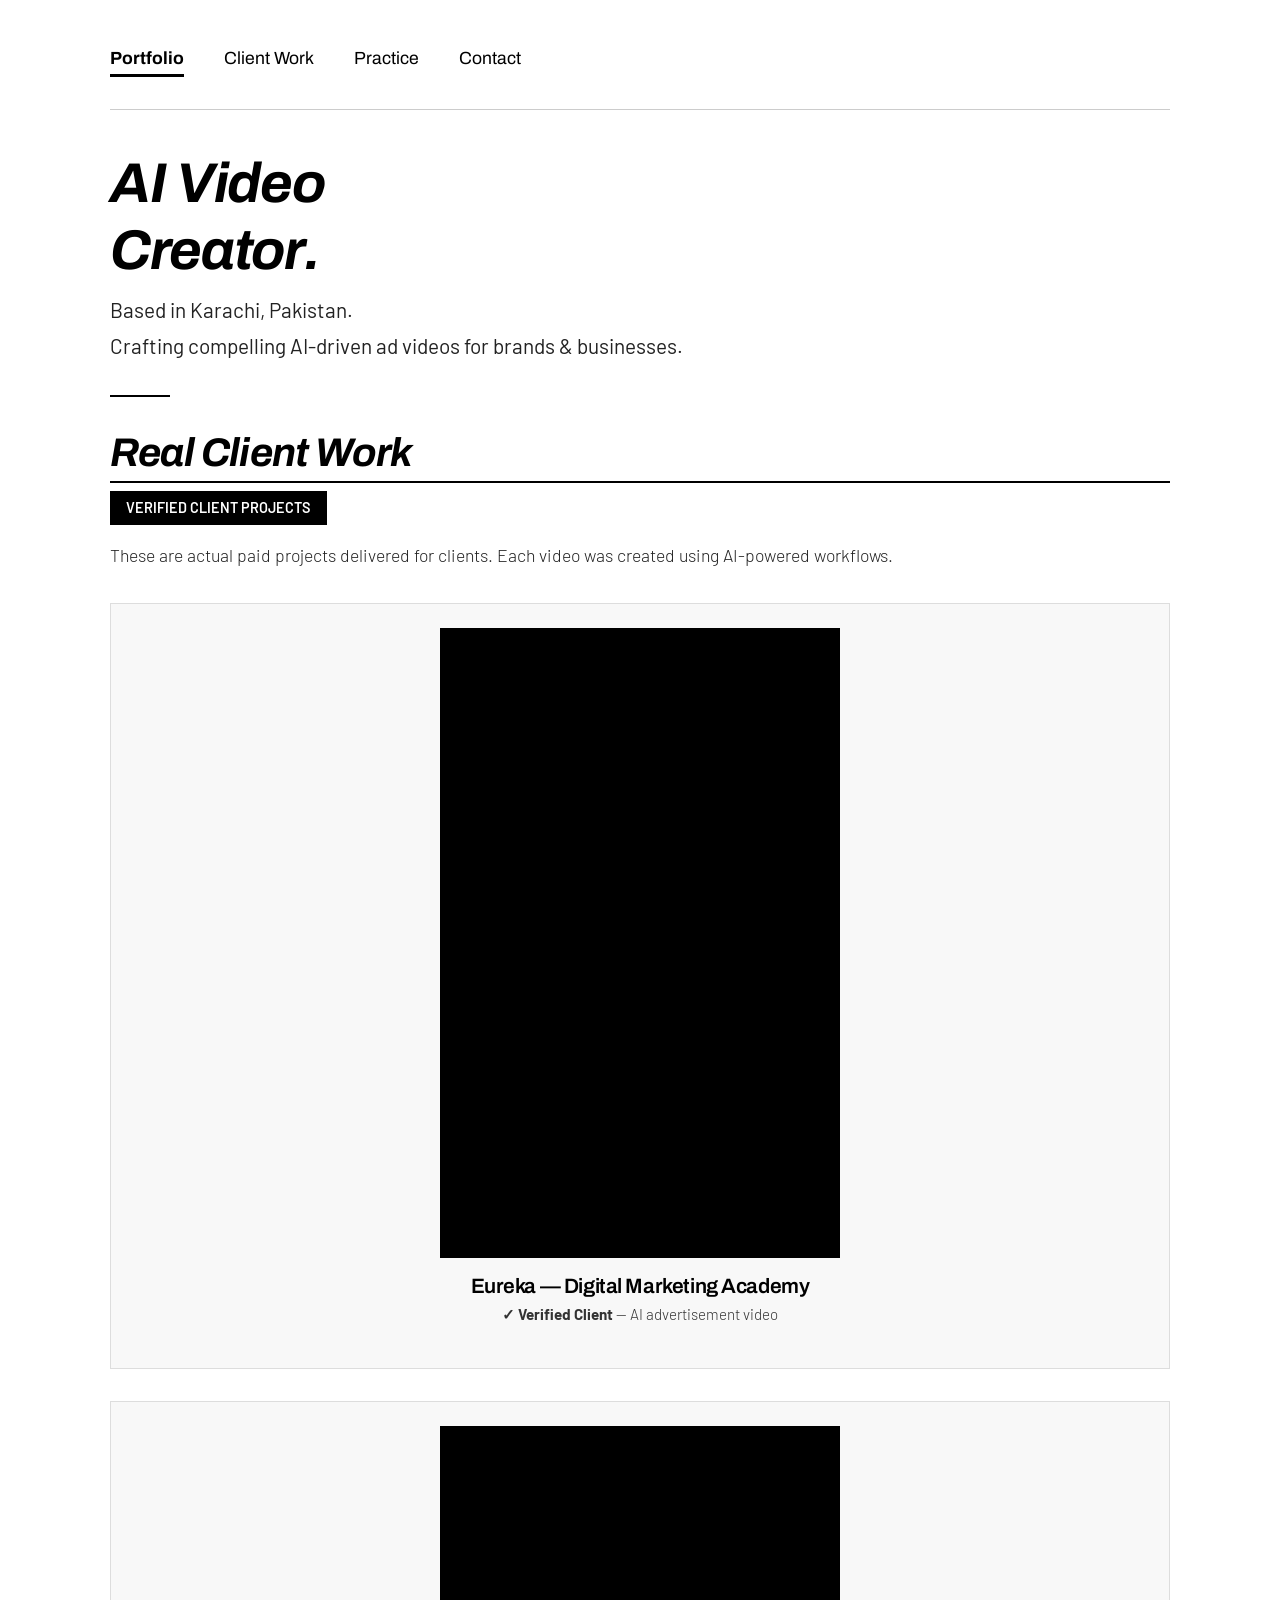
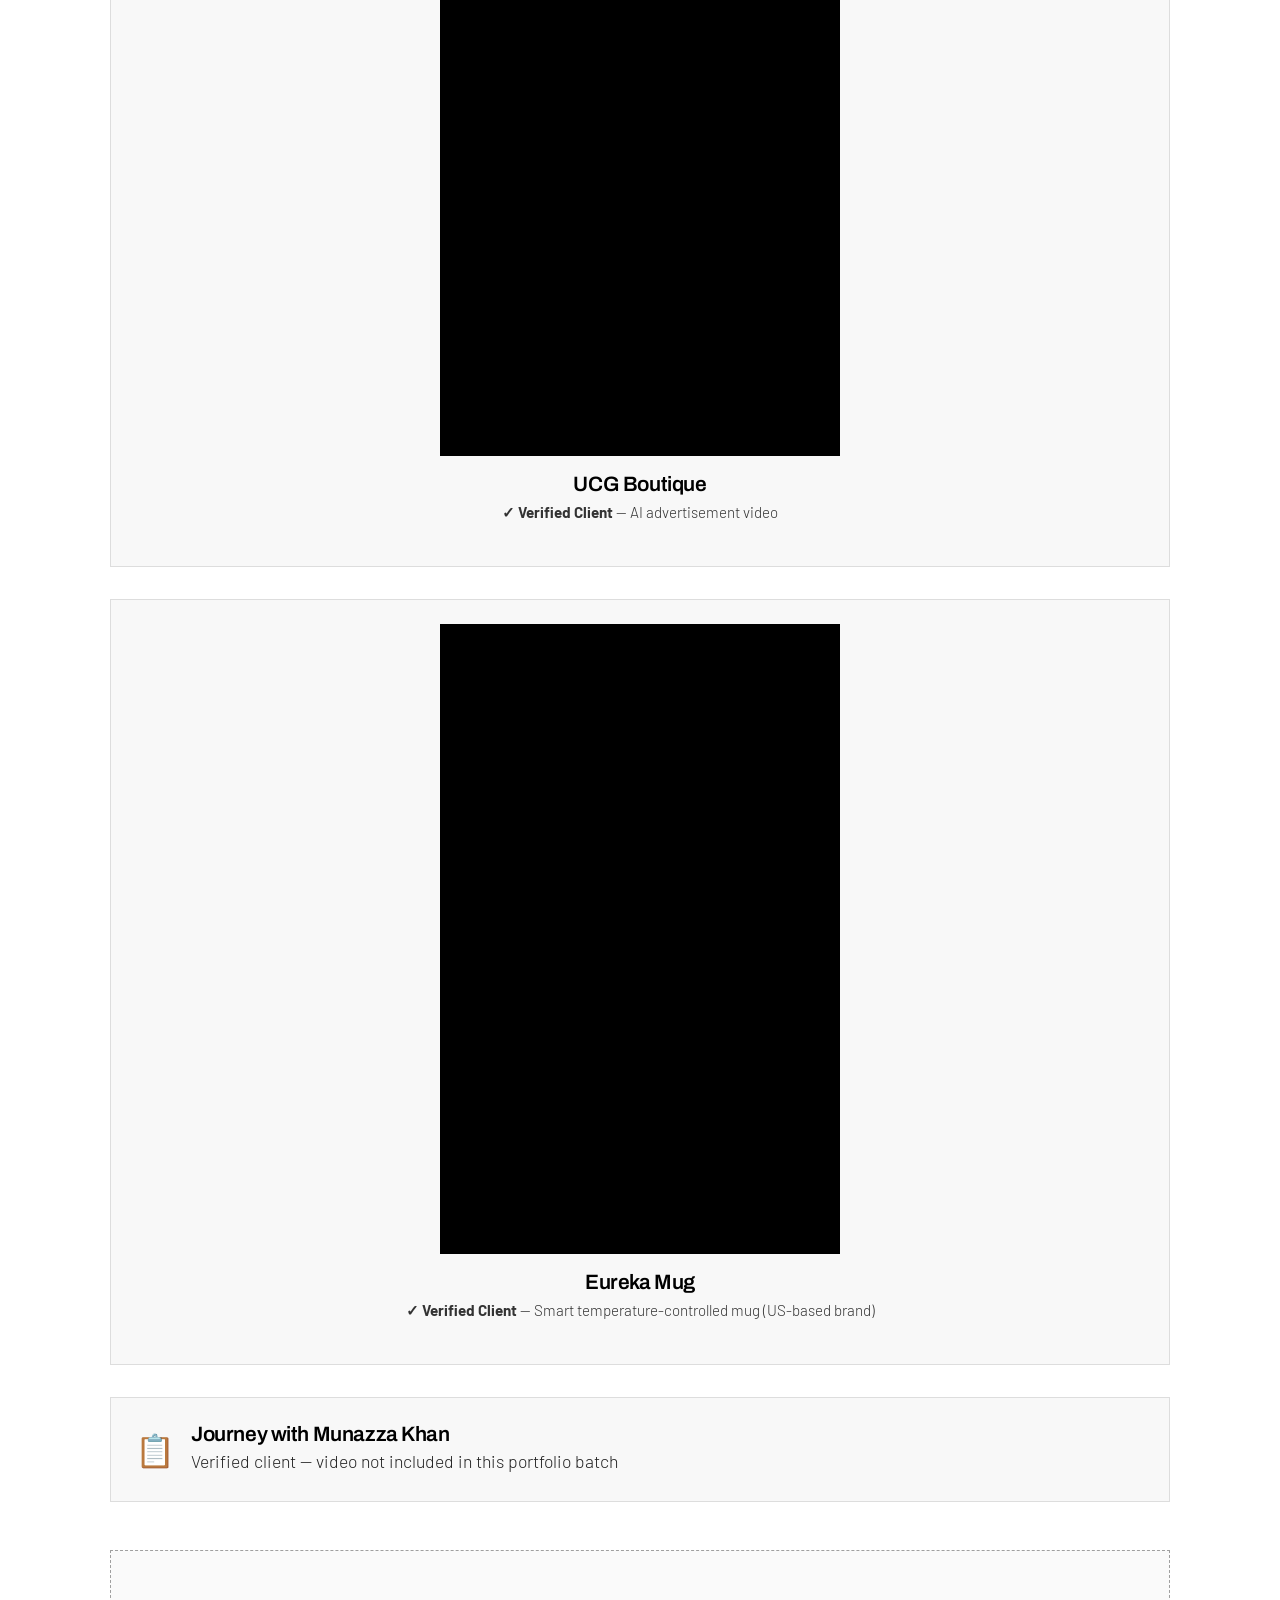
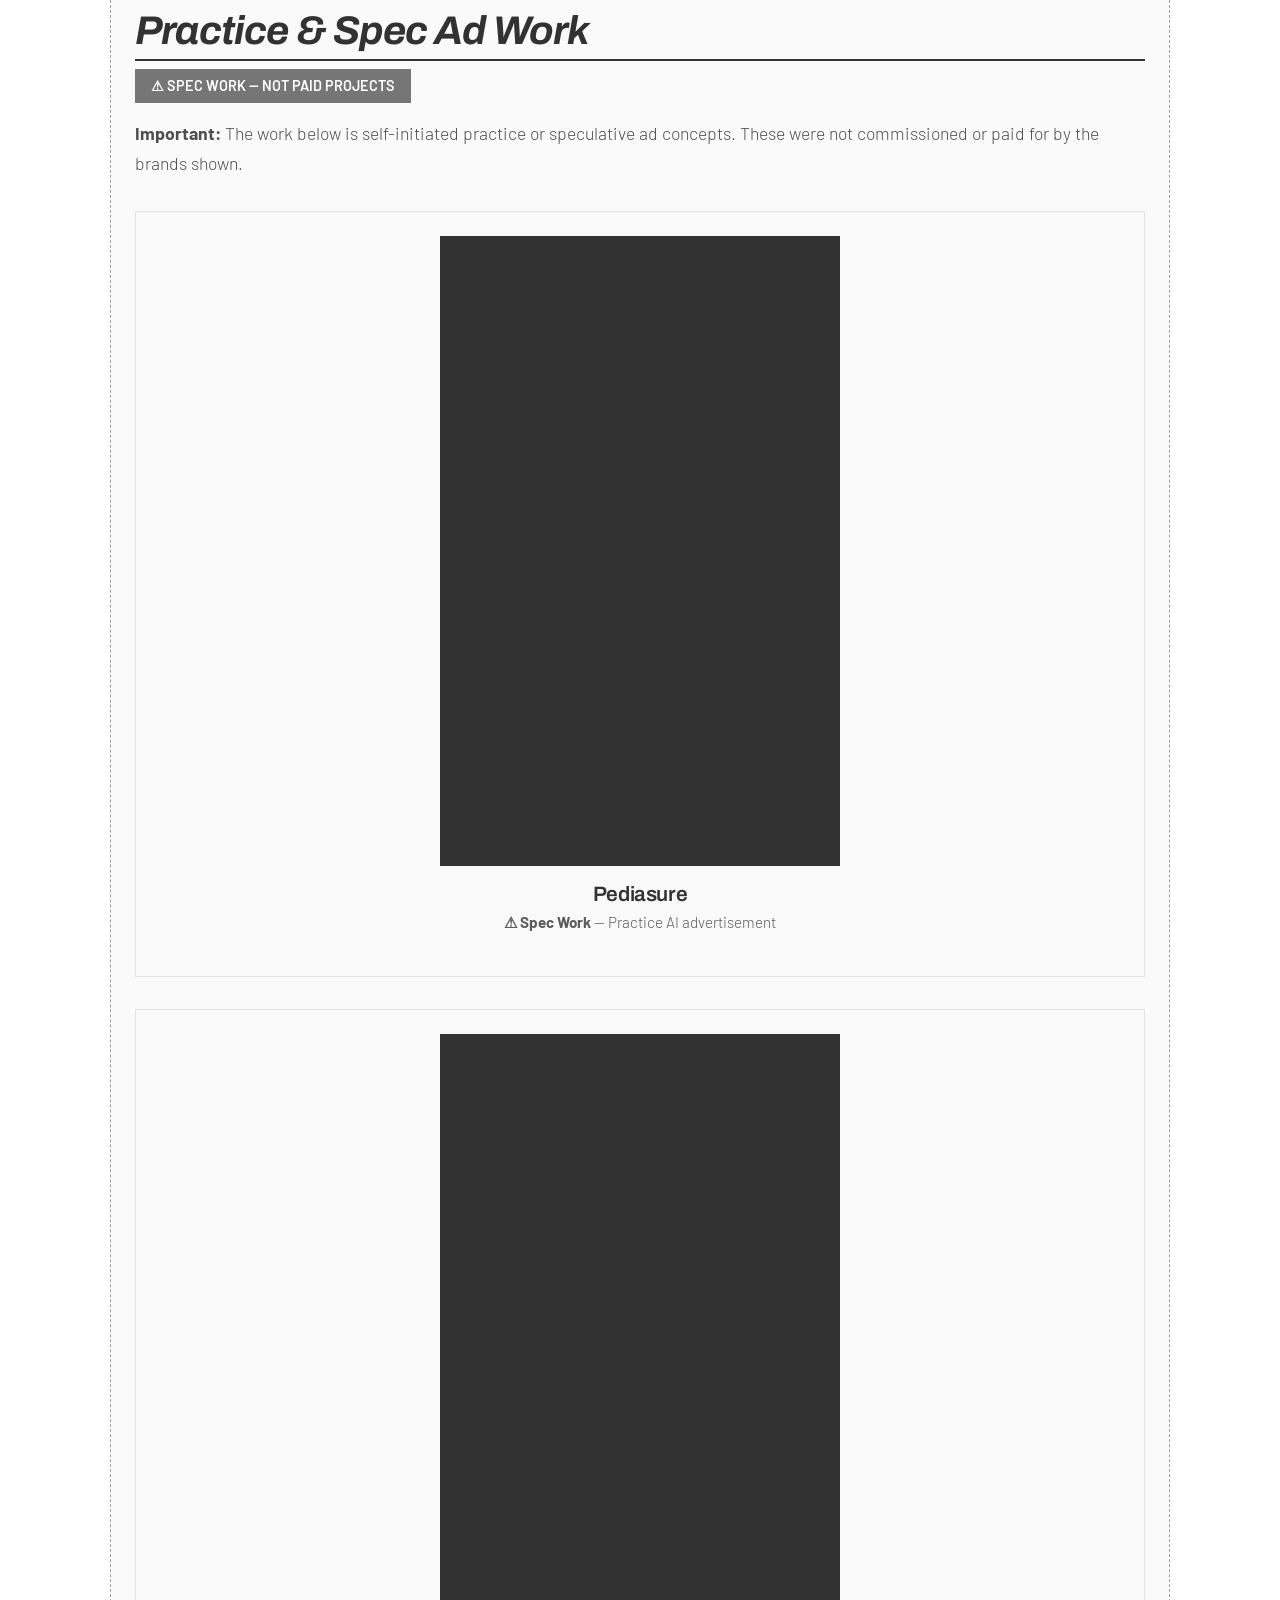
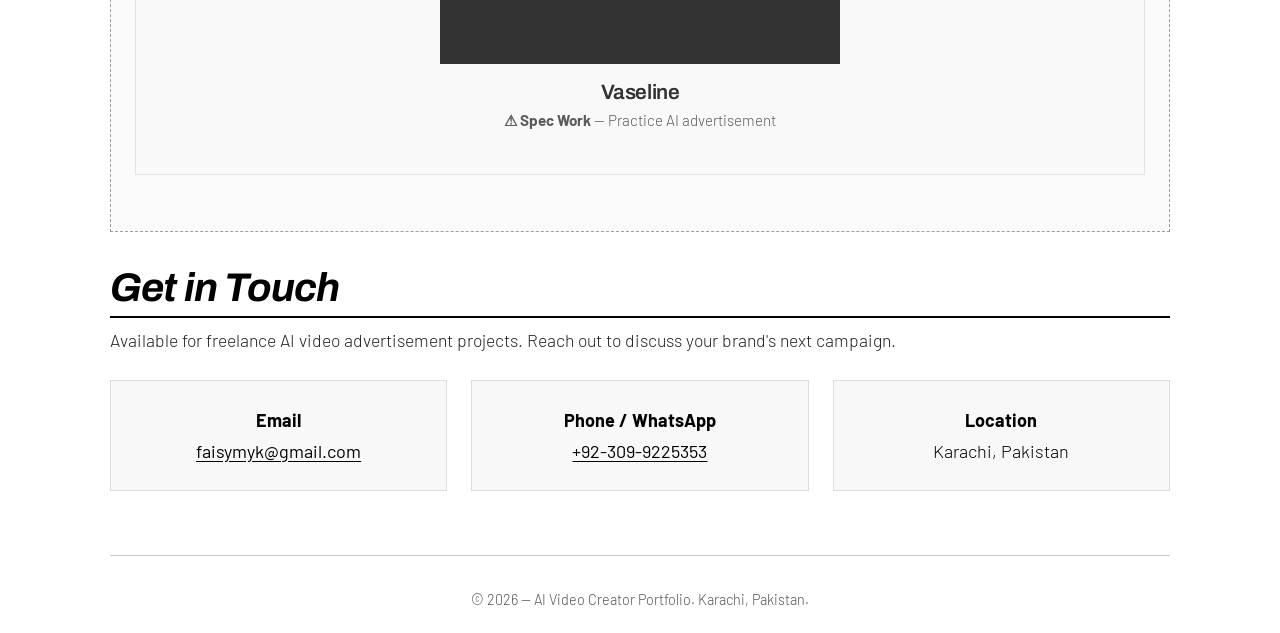
==== index.html @ 53841782 "Update index.html" ====
<!DOCTYPE html>
<html lang="en">
<head>
    <meta charset="UTF-8">
    <meta name="viewport" content="width=device-width, initial-scale=1.0">
    <title>AI Video Creator — Portfolio | Karachi, Pakistan</title>

    <!-- Google Fonts -->
    <link rel="preconnect" href="https://fonts.googleapis.com">
    <link rel="preconnect" href="https://fonts.gstatic.com" crossorigin>
    <link href="https://fonts.googleapis.com/css2?family=Archivo:ital,wght@0,600;0,700;1,700&family=Barlow:wght@300;400;600&display=swap" rel="stylesheet">

    <style>
        /* ========== BLACK & WHITE MINIMAL THEME (WITH VERTICAL IFRAME FIX) ========== */
        * { margin: 0; padding: 0; box-sizing: border-box; }

        body {
            font-family: 'Barlow', 'Helvetica Neue', Arial, sans-serif;
            font-weight: 300;
            font-size: 18px;
            line-height: 1.7;
            color: #000;
            background: #fff;
            padding: 20px;
            max-width: 1100px;
            margin: 0 auto;
        }

        h1, h2, h3, h4 {
            font-family: 'Archivo', 'Helvetica Neue', Arial, sans-serif;
            font-weight: 700;
            font-style: italic;
            letter-spacing: -0.02em;
            line-height: 1.2;
            margin-bottom: 0.5rem;
            color: #000;
        }
        h1 { font-size: 3.5rem; }
        h2 { font-size: 2.5rem; border-bottom: 2px solid #000; padding-bottom: 0.25rem; margin-top: 2rem; }
        h3 { font-size: 1.8rem; margin-top: 1.5rem; }
        h4 { font-size: 1.3rem; font-weight: 600; font-style: normal; }

        p, li {
            font-weight: 300;
            font-size: 1.1rem;
            color: #222;
            margin-bottom: 1rem;
        }

        a {
            color: #000;
            text-decoration: underline;
            text-underline-offset: 3px;
            font-weight: 400;
        }
        a:hover {
            text-decoration: none;
            background: #000;
            color: #fff;
            padding: 0 4px;
        }

        nav {
            display: flex;
            flex-wrap: wrap;
            gap: 1.5rem 2.5rem;
            padding: 1.5rem 0 2rem 0;
            border-bottom: 1px solid #ccc;
            margin-bottom: 2.5rem;
            font-family: 'Archivo', sans-serif;
            font-weight: 600;
            font-size: 1.1rem;
        }
        nav a {
            text-decoration: none;
            color: #000;
            background: none;
            padding: 0;
            border-bottom: 2px solid transparent;
            transition: 0.2s;
        }
        nav a:hover {
            background: none;
            color: #000;
            border-bottom: 2px solid #000;
            padding: 0;
        }
        nav a.active {
            border-bottom: 3px solid #000;
            font-weight: 700;
        }

        footer {
            margin-top: 4rem;
            padding-top: 2rem;
            border-top: 1px solid #ccc;
            text-align: center;
            font-size: 0.9rem;
            color: #555;
        }
        footer a {
            color: #000;
            text-decoration: none;
            font-weight: 400;
        }
        footer a:hover {
            background: #000;
            color: #fff;
            padding: 0 4px;
        }

        .highlight-box {
            background: #f5f5f5;
            padding: 2rem;
            margin: 2rem 0;
            border-left: 6px solid #000;
        }

        .spec-work {
            opacity: 0.8;
            border: 1px dashed #888;
            padding: 1.5rem;
            margin-top: 3rem;
            background: #fafafa;
        }
        .spec-work h3 { margin-top: 0; }

        img.profile {
            max-width: 220px;
            height: auto;
            border-radius: 50%;
            margin: 1rem 0 2rem 0;
            border: 3px solid #000;
        }

        .video-grid {
            display: grid;
            grid-template-columns: 1fr;
            gap: 2rem;
            margin: 2rem 0;
        }

        .video-item {
            background: #f8f8f8;
            padding: 1.5rem;
            border: 1px solid #ddd;
            text-align: center;
        }

        /* 🔥 Vertical (Instagram) style for Google Drive iframe */
        .video-item iframe {
            display: block;
            width: 400px;
            height: 711px;        /* 9:16 ratio */
            max-width: 100%;
            max-height: 70vh;
            margin: 0 auto 1rem auto;
            border: none;
            background: #000;
        }

        .video-item h4 {
            margin-bottom: 0.2rem;
        }
        .video-item p {
            font-size: 0.95rem;
            color: #333;
        }

        .client-text-card {
            background: #f8f8f8;
            padding: 1.5rem;
            border: 1px solid #ddd;
            display: flex;
            align-items: center;
            gap: 1rem;
        }

        .contact-grid {
            display: grid;
            grid-template-columns: repeat(auto-fit, minmax(220px, 1fr));
            gap: 1.5rem;
            margin-top: 1.5rem;
        }
        .contact-card {
            background: #f8f8f8;
            padding: 1.5rem;
            border: 1px solid #ddd;
            text-align: center;
        }

        .section-badge {
            display: inline-block;
            padding: 0.3rem 1rem;
            font-weight: 600;
            font-size: 0.9rem;
            margin-bottom: 1rem;
        }
        .badge-verified { background: #000; color: #fff; }
        .badge-spec     { background: #555; color: #fff; }

        @media (max-width: 600px) {
            body { padding: 15px; font-size: 16px; }
            h1 { font-size: 2.5rem; }
            h2 { font-size: 2rem; }
            nav { gap: 0.8rem 1.5rem; font-size: 1rem; }
            .highlight-box { padding: 1rem; }
            .video-item iframe {
                width: 100%;
                height: auto;
                aspect-ratio: 9 / 16;
                max-height: 50vh;
            }
        }
    </style>
</head>
<body>

    <!-- Navigation -->
    <nav>
        <a href="#" class="active">Portfolio</a>
        <a href="#verified">Client Work</a>
        <a href="#spec">Practice</a>
        <a href="#contact">Contact</a>
    </nav>

    <!-- Hero -->
    <h1>AI Video<br>Creator.</h1>
    <p style="font-size:1.3rem; font-weight:400;">Based in Karachi, Pakistan.<br>Crafting compelling AI-driven ad videos for brands &amp; businesses.</p>
    <div style="height:2px; background:#000; width:60px; margin:2rem 0;"></div>

    <!-- Verified Client Work -->
    <h2 id="verified">Real Client Work</h2>
    <div class="section-badge badge-verified">VERIFIED CLIENT PROJECTS</div>
    <p>These are actual paid projects delivered for clients. Each video was created using AI-powered workflows.</p>

    <div class="video-grid">
        <!-- Eureka Academy -->
        <div class="video-item">
            <iframe src="https://drive.google.com/file/d/1zM4GOplNVjwrjTiL1pjJJgOqRTJAqAgu/preview"
                    allow="autoplay; fullscreen"
                    allowfullscreen
                    loading="lazy"
                    title="Eureka - Digital Marketing Academy"></iframe>
            <h4>Eureka — Digital Marketing Academy</h4>
            <p><strong>✓ Verified Client</strong> — AI advertisement video</p>
        </div>

        <!-- UCG Boutique -->
        <div class="video-item">
            <iframe src="https://drive.google.com/file/d/1XsmHja0G9M9LBOtP04QVS_QGQ1FUDe14/preview"
                    allow="autoplay; fullscreen"
                    allowfullscreen
                    loading="lazy"
                    title="UCG Boutique"></iframe>
            <h4>UCG Boutique</h4>
            <p><strong>✓ Verified Client</strong> — AI advertisement video</p>
        </div>

        <!-- Eureka Mug -->
        <div class="video-item">
            <iframe src="https://drive.google.com/file/d/1snnyZPGiIItJXpftikmZb4Fodq-iV3m_/preview"
                    allow="autoplay; fullscreen"
                    allowfullscreen
                    loading="lazy"
                    title="Eureka Mug"></iframe>
            <h4>Eureka Mug</h4>
            <p><strong>✓ Verified Client</strong> — Smart temperature-controlled mug (US-based brand)</p>
        </div>

        <!-- Journey with Munazza Khan (text only) -->
        <div class="client-text-card">
            <div style="font-size:2rem;">📋</div>
            <div>
                <h4 style="margin:0;">Journey with Munazza Khan</h4>
                <p style="margin:0;">Verified client — video not included in this portfolio batch</p>
            </div>
        </div>
    </div>

    <!-- Spec / Practice Work -->
    <div class="spec-work" id="spec">
        <h2>Practice &amp; Spec Ad Work</h2>
        <div class="section-badge badge-spec">⚠ SPEC WORK — NOT PAID PROJECTS</div>
        <p><strong>Important:</strong> The work below is self-initiated practice or speculative ad concepts. These were not commissioned or paid for by the brands shown.</p>

        <div class="video-grid">
            <!-- Pediasure -->
            <div class="video-item">
                <iframe src="https://drive.google.com/file/d/1FL9r0bDm_ucVvpAEPTzpnP5_E3aPMStU/preview"
                        allow="autoplay; fullscreen"
                        allowfullscreen
                        loading="lazy"
                        title="Pediasure - Spec Ad"></iframe>
                <h4>Pediasure</h4>
                <p><strong>⚠ Spec Work</strong> — Practice AI advertisement</p>
            </div>

            <!-- Vaseline -->
            <div class="video-item">
                <iframe src="https://drive.google.com/file/d/1HpPwQMP4RrerBCDMLMA_0_SVhhs_oCb0/preview"
                        allow="autoplay; fullscreen"
                        allowfullscreen
                        loading="lazy"
                        title="Vaseline - Spec Ad"></iframe>
                <h4>Vaseline</h4>
                <p><strong>⚠ Spec Work</strong> — Practice AI advertisement</p>
            </div>
        </div>
    </div>

    <!-- Contact -->
    <h2 id="contact">Get in Touch</h2>
    <p>Available for freelance AI video advertisement projects. Reach out to discuss your brand's next campaign.</p>
    <div class="contact-grid">
        <div class="contact-card">
            <strong>Email</strong><br>
            <a href="mailto:faisymyk@gmail.com">faisymyk@gmail.com</a>
        </div>
        <div class="contact-card">
            <strong>Phone / WhatsApp</strong><br>
            <a href="tel:+923099225353">+92-309-9225353</a>
        </div>
        <div class="contact-card">
            <strong>Location</strong><br>
            Karachi, Pakistan
        </div>
    </div>

    <!-- Footer -->
    <footer>
        &copy; 2026 — AI Video Creator Portfolio. Karachi, Pakistan.
    </footer>

</body>
</html>
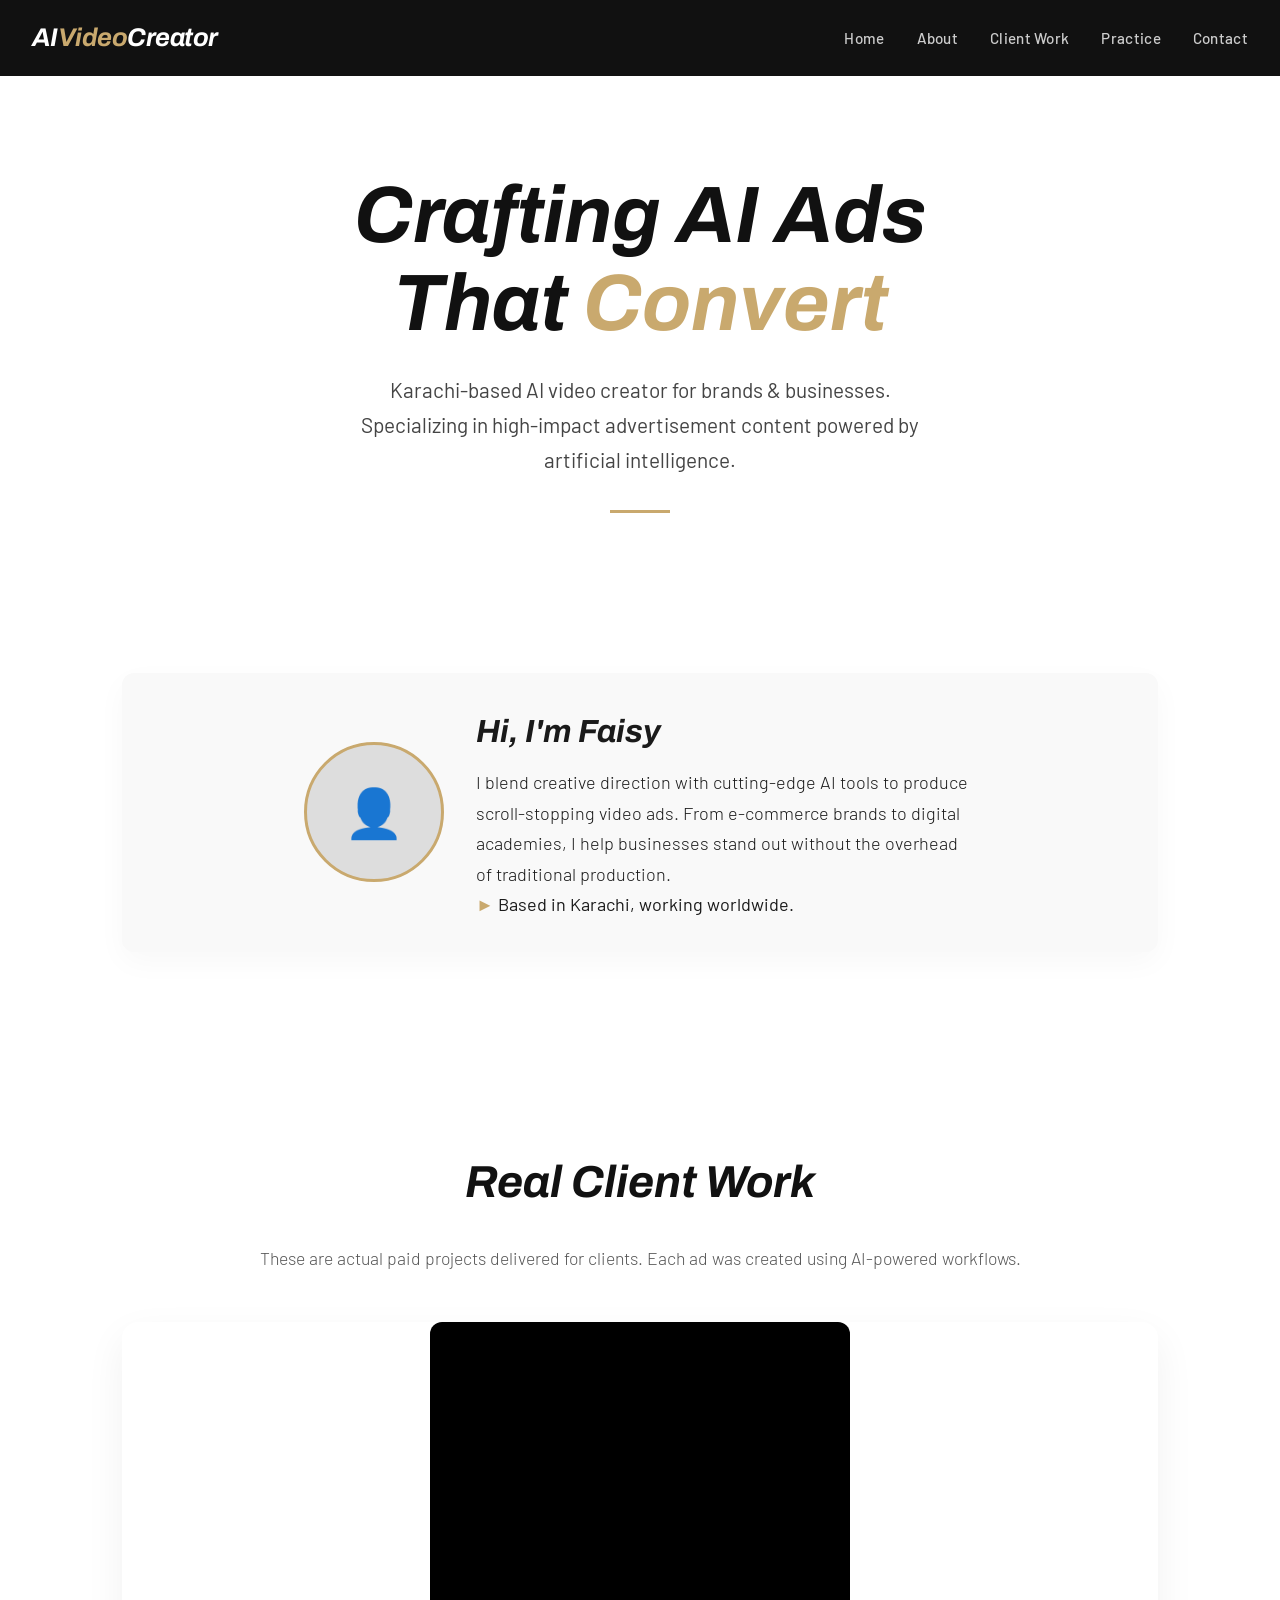
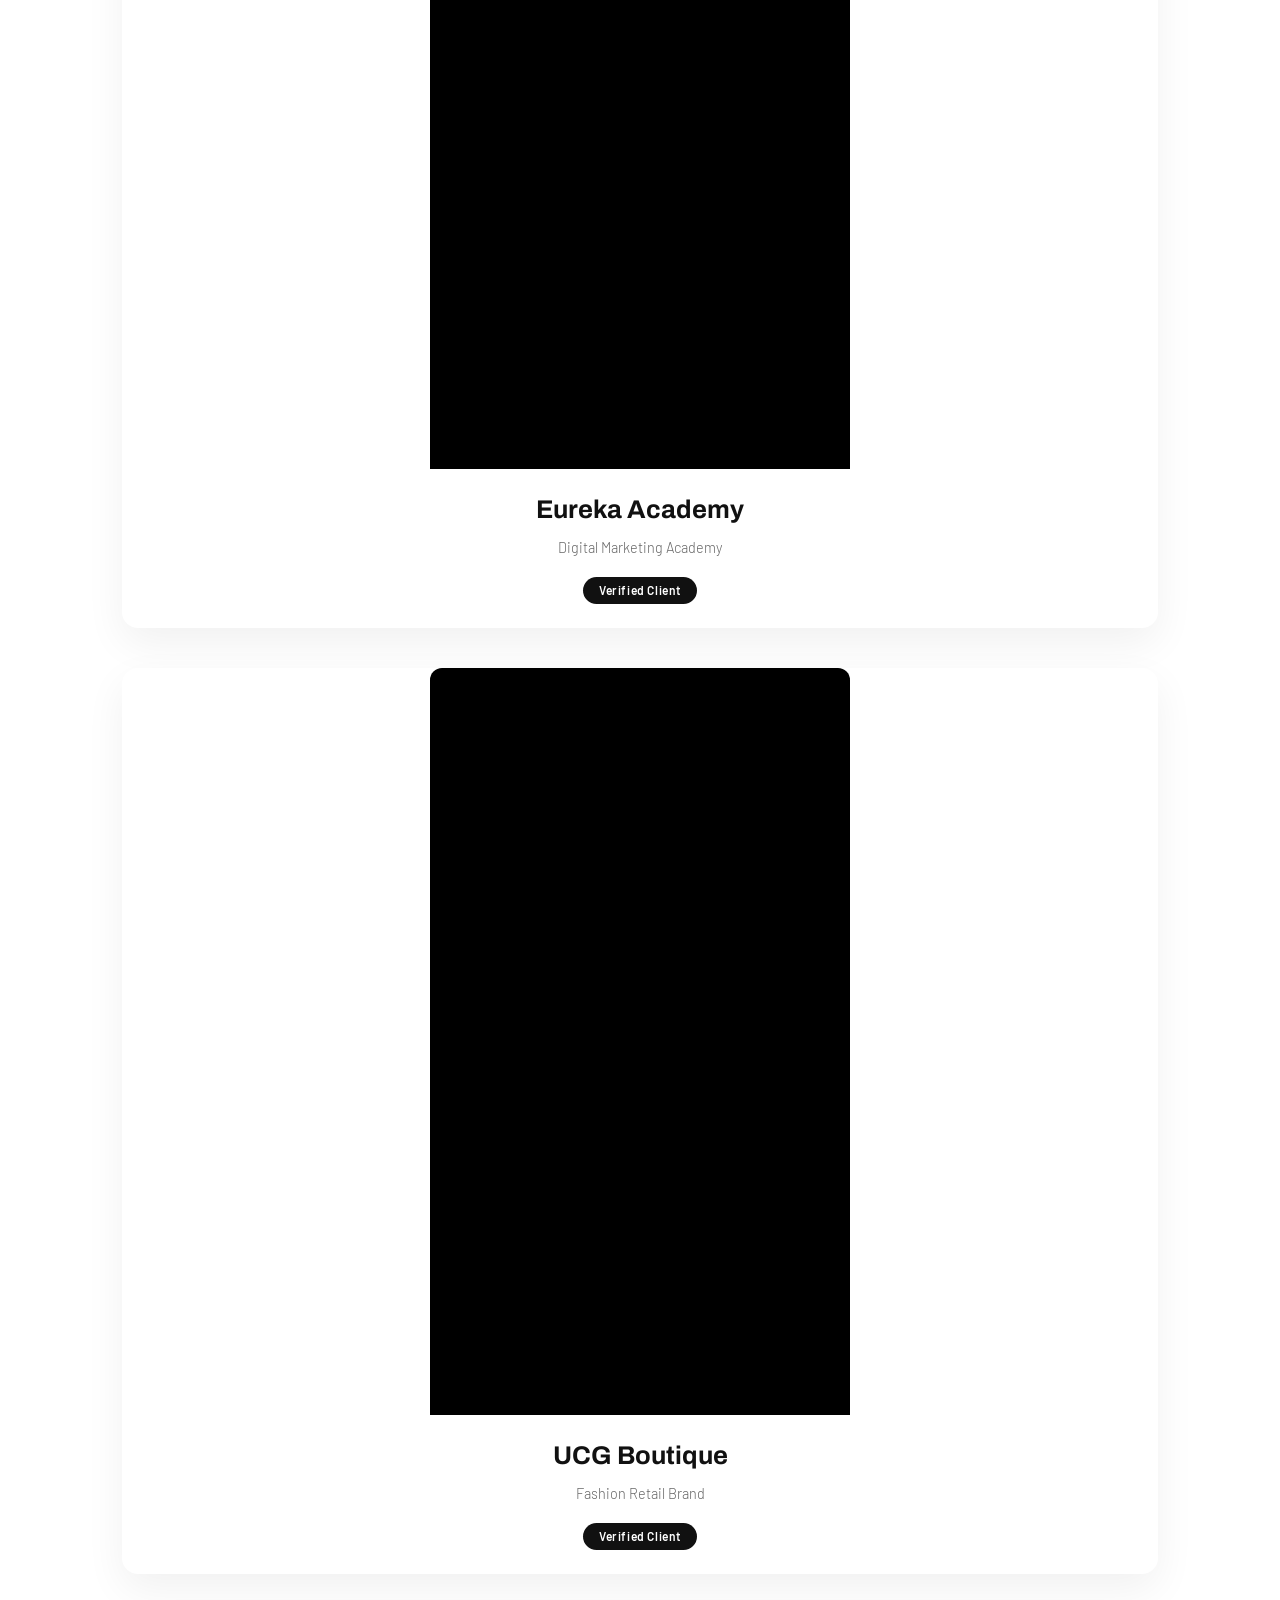
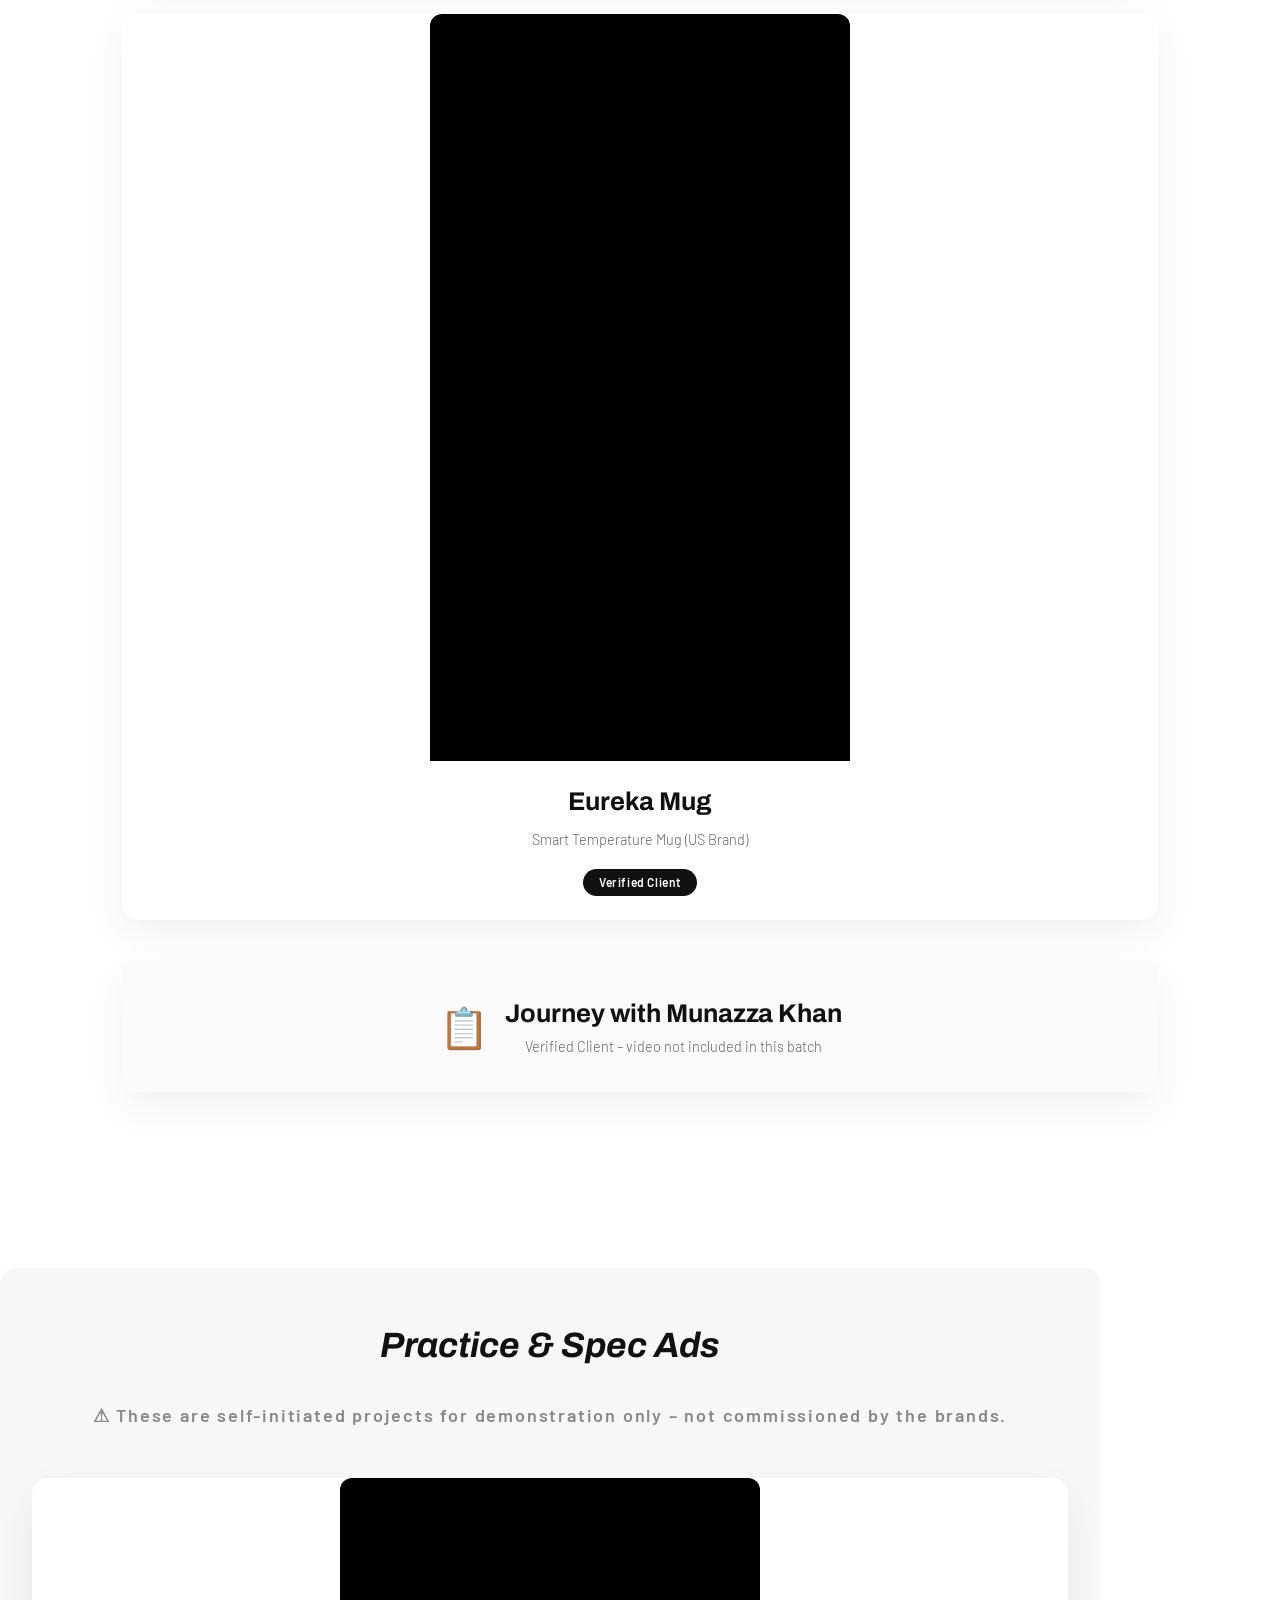
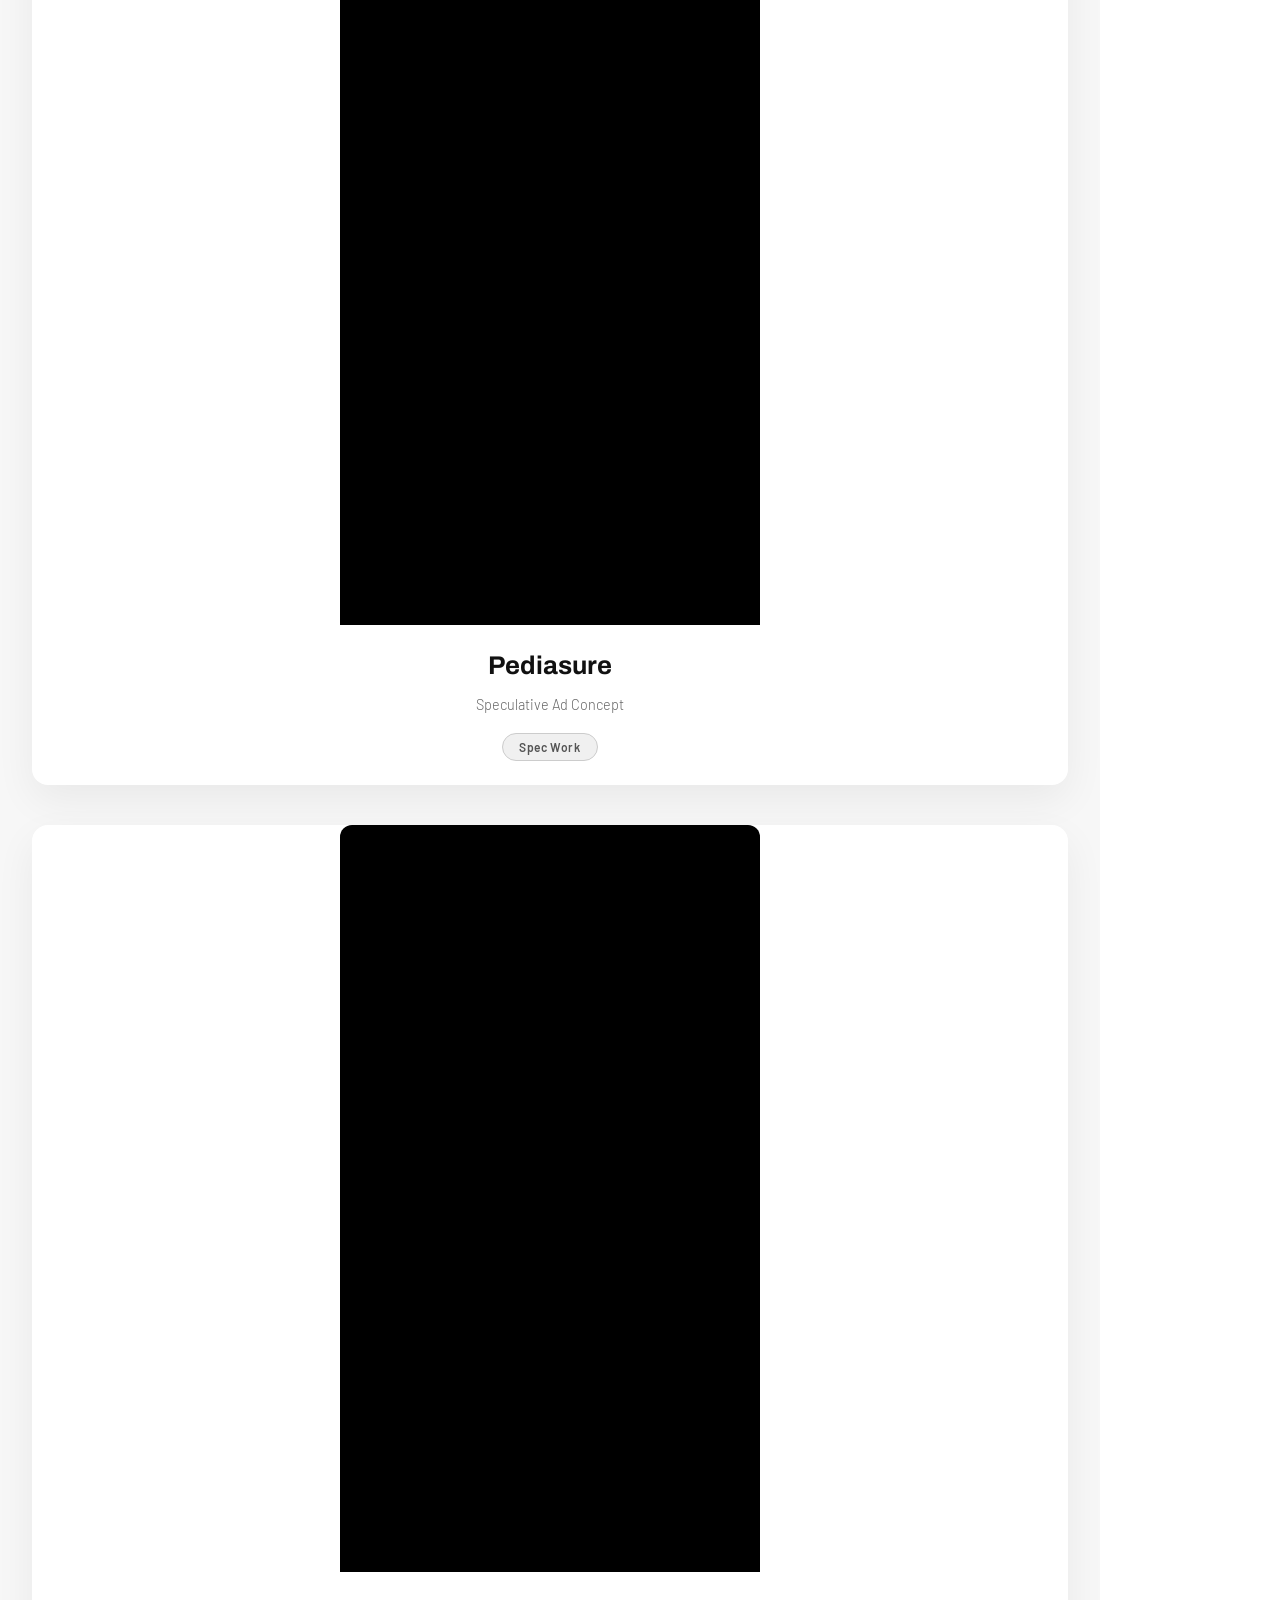
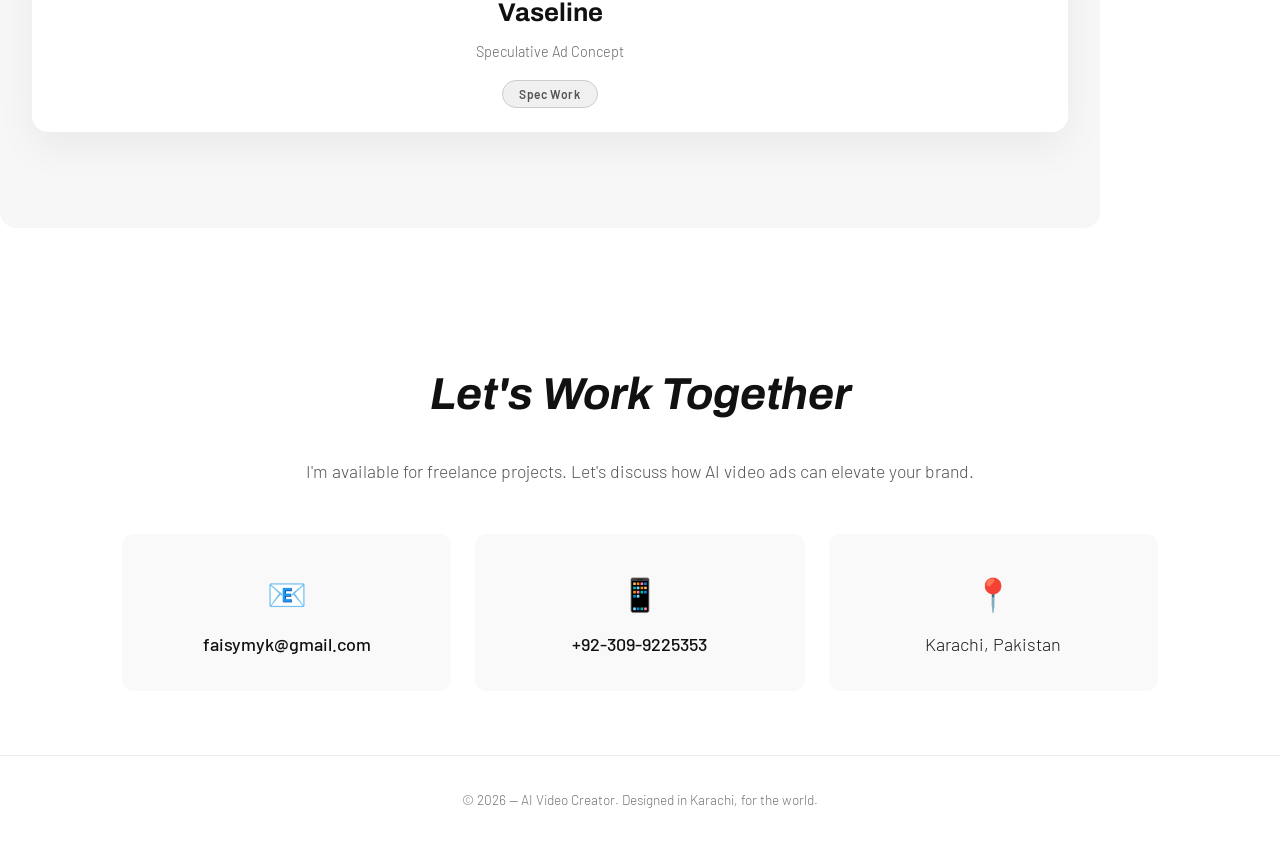
==== commit fb6365b6: "Update index.html" ====
--- a/index.html
+++ b/index.html
@@ -3,334 +3,455 @@
 <head>
     <meta charset="UTF-8">
     <meta name="viewport" content="width=device-width, initial-scale=1.0">
-    <title>AI Video Creator — Portfolio | Karachi, Pakistan</title>
+    <title>AI Video Creator | Premium Ad Portfolio | Karachi</title>
 
     <!-- Google Fonts -->
     <link rel="preconnect" href="https://fonts.googleapis.com">
     <link rel="preconnect" href="https://fonts.gstatic.com" crossorigin>
-    <link href="https://fonts.googleapis.com/css2?family=Archivo:ital,wght@0,600;0,700;1,700&family=Barlow:wght@300;400;600&display=swap" rel="stylesheet">
+    <link href="https://fonts.googleapis.com/css2?family=Archivo:ital,wght@0,500;0,700;1,700&family=Barlow:wght@300;400;600&display=swap" rel="stylesheet">
 
     <style>
-        /* ========== BLACK & WHITE MINIMAL THEME (WITH VERTICAL IFRAME FIX) ========== */
-        * { margin: 0; padding: 0; box-sizing: border-box; }
-
+        * {
+            margin: 0;
+            padding: 0;
+            box-sizing: border-box;
+        }
+        html {
+            scroll-behavior: smooth;
+        }
         body {
-            font-family: 'Barlow', 'Helvetica Neue', Arial, sans-serif;
+            font-family: 'Barlow', sans-serif;
             font-weight: 300;
             font-size: 18px;
             line-height: 1.7;
-            color: #000;
-            background: #fff;
-            padding: 20px;
+            color: #1a1a1a;
+            background: #ffffff;
+            overflow-x: hidden;
+        }
+
+        /* ----- accent ----- */
+        .accent {
+            color: #c9a96e;
+        }
+
+        /* ----- NAVIGATION (dark bar) ----- */
+        .navbar {
+            background: #111;
+            padding: 1rem 2rem;
+            display: flex;
+            flex-wrap: wrap;
+            justify-content: space-between;
+            align-items: center;
+            position: sticky;
+            top: 0;
+            z-index: 100;
+        }
+        .logo {
+            font-family: 'Archivo', sans-serif;
+            font-weight: 700;
+            font-style: italic;
+            font-size: 1.6rem;
+            color: #fff;
+            letter-spacing: -0.02em;
+        }
+        .logo span {
+            color: #c9a96e;
+        }
+        .nav-links {
+            display: flex;
+            gap: 2rem;
+            list-style: none;
+        }
+        .nav-links a {
+            color: #ccc;
+            text-decoration: none;
+            font-weight: 500;
+            font-size: 0.95rem;
+            letter-spacing: 0.02em;
+            transition: 0.2s;
+            padding-bottom: 4px;
+            border-bottom: 1px solid transparent;
+        }
+        .nav-links a:hover {
+            color: #fff;
+            border-bottom-color: #c9a96e;
+        }
+
+        /* ----- HERO ----- */
+        .hero {
+            padding: 6rem 2rem 4rem;
+            text-align: center;
+            max-width: 900px;
+            margin: 0 auto;
+        }
+        .hero h1 {
+            font-family: 'Archivo', sans-serif;
+            font-weight: 700;
+            font-style: italic;
+            font-size: clamp(3rem, 8vw, 5rem);
+            line-height: 1.1;
+            margin-bottom: 1.5rem;
+            color: #111;
+        }
+        .hero .tagline {
+            font-size: 1.3rem;
+            font-weight: 400;
+            color: #444;
+            margin-bottom: 2rem;
+            max-width: 600px;
+            margin-left: auto;
+            margin-right: auto;
+        }
+        .hero .accent-line {
+            width: 60px;
+            height: 3px;
+            background: #c9a96e;
+            margin: 0 auto 2rem;
+        }
+
+        /* ----- SECTION HEADINGS ----- */
+        .section {
+            padding: 4rem 2rem;
             max-width: 1100px;
             margin: 0 auto;
         }
-
-        h1, h2, h3, h4 {
-            font-family: 'Archivo', 'Helvetica Neue', Arial, sans-serif;
+        .section-title {
+            font-family: 'Archivo', sans-serif;
             font-weight: 700;
             font-style: italic;
-            letter-spacing: -0.02em;
-            line-height: 1.2;
-            margin-bottom: 0.5rem;
-            color: #000;
-        }
-        h1 { font-size: 3.5rem; }
-        h2 { font-size: 2.5rem; border-bottom: 2px solid #000; padding-bottom: 0.25rem; margin-top: 2rem; }
-        h3 { font-size: 1.8rem; margin-top: 1.5rem; }
-        h4 { font-size: 1.3rem; font-weight: 600; font-style: normal; }
-
-        p, li {
-            font-weight: 300;
+            font-size: 2.8rem;
+            margin-bottom: 1.5rem;
+            color: #111;
+            text-align: center;
+        }
+        .section-subhead {
+            text-align: center;
             font-size: 1.1rem;
-            color: #222;
-            margin-bottom: 1rem;
-        }
-
-        a {
-            color: #000;
-            text-decoration: underline;
-            text-underline-offset: 3px;
-            font-weight: 400;
-        }
-        a:hover {
-            text-decoration: none;
-            background: #000;
-            color: #fff;
-            padding: 0 4px;
-        }
-
-        nav {
+            color: #555;
+            margin-bottom: 3rem;
+        }
+
+        /* ----- ABOUT ME (brief) ----- */
+        .about-row {
             display: flex;
             flex-wrap: wrap;
-            gap: 1.5rem 2.5rem;
-            padding: 1.5rem 0 2rem 0;
-            border-bottom: 1px solid #ccc;
-            margin-bottom: 2.5rem;
-            font-family: 'Archivo', sans-serif;
-            font-weight: 600;
-            font-size: 1.1rem;
-        }
-        nav a {
-            text-decoration: none;
-            color: #000;
-            background: none;
-            padding: 0;
-            border-bottom: 2px solid transparent;
-            transition: 0.2s;
-        }
-        nav a:hover {
-            background: none;
-            color: #000;
-            border-bottom: 2px solid #000;
-            padding: 0;
-        }
-        nav a.active {
-            border-bottom: 3px solid #000;
-            font-weight: 700;
-        }
-
-        footer {
-            margin-top: 4rem;
-            padding-top: 2rem;
-            border-top: 1px solid #ccc;
-            text-align: center;
-            font-size: 0.9rem;
-            color: #555;
-        }
-        footer a {
-            color: #000;
-            text-decoration: none;
-            font-weight: 400;
-        }
-        footer a:hover {
-            background: #000;
-            color: #fff;
-            padding: 0 4px;
-        }
-
-        .highlight-box {
-            background: #f5f5f5;
+            gap: 2rem;
+            align-items: center;
+            justify-content: center;
+            background: #f9f9f9;
             padding: 2rem;
-            margin: 2rem 0;
-            border-left: 6px solid #000;
-        }
-
-        .spec-work {
-            opacity: 0.8;
-            border: 1px dashed #888;
-            padding: 1.5rem;
-            margin-top: 3rem;
-            background: #fafafa;
-        }
-        .spec-work h3 { margin-top: 0; }
-
-        img.profile {
-            max-width: 220px;
-            height: auto;
+            border-radius: 12px;
+            margin-bottom: 4rem;
+            box-shadow: 0 10px 30px rgba(0,0,0,0.03);
+        }
+        .about-img {
+            width: 140px;
+            height: 140px;
             border-radius: 50%;
-            margin: 1rem 0 2rem 0;
-            border: 3px solid #000;
-        }
-
-        .video-grid {
+            background: #ddd;
+            border: 3px solid #c9a96e;
+            display: flex;
+            align-items: center;
+            justify-content: center;
+            font-size: 3rem;
+            color: #aaa;
+            flex-shrink: 0;
+        }
+        .about-text {
+            max-width: 500px;
+        }
+
+        /* ----- VIDEO CARDS GRID ----- */
+        .card-grid {
             display: grid;
             grid-template-columns: 1fr;
-            gap: 2rem;
-            margin: 2rem 0;
-        }
-
-        .video-item {
-            background: #f8f8f8;
-            padding: 1.5rem;
-            border: 1px solid #ddd;
-            text-align: center;
-        }
-
-        /* 🔥 Vertical (Instagram) style for Google Drive iframe */
-        .video-item iframe {
-            display: block;
-            width: 400px;
-            height: 711px;        /* 9:16 ratio */
-            max-width: 100%;
-            max-height: 70vh;
-            margin: 0 auto 1rem auto;
+            gap: 2.5rem;
+            margin: 3rem 0;
+        }
+        .video-card {
+            background: #fff;
+            border-radius: 16px;
+            box-shadow: 0 15px 40px rgba(0,0,0,0.06);
+            transition: transform 0.3s ease, box-shadow 0.3s ease;
+            text-align: center;
+            padding: 0 0 1.5rem 0;
+            opacity: 0;
+            animation: fadeUp 0.8s ease forwards;
+        }
+        .video-card:hover {
+            transform: translateY(-6px);
+            box-shadow: 0 25px 50px rgba(0,0,0,0.1);
+        }
+        @keyframes fadeUp {
+            from { opacity: 0; transform: translateY(30px); }
+            to { opacity: 1; transform: translateY(0); }
+        }
+        /* delay animation for each card */
+        .video-card:nth-child(2) { animation-delay: 0.1s; }
+        .video-card:nth-child(3) { animation-delay: 0.2s; }
+        .video-card:nth-child(4) { animation-delay: 0.3s; }
+
+        .iframe-container {
+            position: relative;
+            width: 100%;
+            max-width: 420px;
+            margin: 0 auto;
+            aspect-ratio: 9 / 16;
+            background: #000;
+            border-radius: 12px 12px 0 0;
+            overflow: hidden;
+        }
+        .iframe-container iframe {
+            position: absolute;
+            top: 0; left: 0;
+            width: 100%;
+            height: 100%;
             border: none;
-            background: #000;
-        }
-
-        .video-item h4 {
-            margin-bottom: 0.2rem;
-        }
-        .video-item p {
-            font-size: 0.95rem;
-            color: #333;
-        }
-
-        .client-text-card {
-            background: #f8f8f8;
-            padding: 1.5rem;
-            border: 1px solid #ddd;
-            display: flex;
-            align-items: center;
-            gap: 1rem;
-        }
-
-        .contact-grid {
+        }
+        .card-title {
+            font-family: 'Archivo', sans-serif;
+            font-weight: 700;
+            font-size: 1.6rem;
+            margin: 1.2rem 0 0.3rem;
+            color: #111;
+        }
+        .card-meta {
+            color: #666;
+            font-size: 0.9rem;
+            margin-bottom: 0.8rem;
+        }
+        .badge {
+            display: inline-block;
+            font-weight: 600;
+            font-size: 0.75rem;
+            letter-spacing: 0.05em;
+            padding: 0.2rem 1rem;
+            border-radius: 20px;
+        }
+        .badge-verified {
+            background: #111;
+            color: #fff;
+        }
+        .badge-spec {
+            background: #f0f0f0;
+            color: #555;
+            border: 1px solid #ccc;
+        }
+
+        /* ----- SPEC WORK SECTION ----- */
+        .spec-section {
+            background: #f7f7f7;
+            border-radius: 16px;
+            padding: 3rem 2rem;
+            margin: 4rem 0;
+            position: relative;
+        }
+        .spec-label {
+            font-weight: 600;
+            color: #888;
+            margin-bottom: 2rem;
+            text-align: center;
+            letter-spacing: 0.1em;
+        }
+
+        /* ----- CONTACT ----- */
+        .contact-cards {
             display: grid;
             grid-template-columns: repeat(auto-fit, minmax(220px, 1fr));
             gap: 1.5rem;
-            margin-top: 1.5rem;
-        }
-        .contact-card {
-            background: #f8f8f8;
-            padding: 1.5rem;
-            border: 1px solid #ddd;
-            text-align: center;
-        }
-
-        .section-badge {
-            display: inline-block;
-            padding: 0.3rem 1rem;
-            font-weight: 600;
-            font-size: 0.9rem;
-            margin-bottom: 1rem;
-        }
-        .badge-verified { background: #000; color: #fff; }
-        .badge-spec     { background: #555; color: #fff; }
-
-        @media (max-width: 600px) {
-            body { padding: 15px; font-size: 16px; }
-            h1 { font-size: 2.5rem; }
-            h2 { font-size: 2rem; }
-            nav { gap: 0.8rem 1.5rem; font-size: 1rem; }
-            .highlight-box { padding: 1rem; }
-            .video-item iframe {
-                width: 100%;
-                height: auto;
-                aspect-ratio: 9 / 16;
-                max-height: 50vh;
+            margin-top: 2rem;
+        }
+        .contact-item {
+            background: #f9f9f9;
+            border-radius: 12px;
+            padding: 2rem 1.5rem;
+            text-align: center;
+            transition: all 0.3s;
+        }
+        .contact-item:hover {
+            background: #111;
+            color: #fff;
+        }
+        .contact-item:hover a {
+            color: #c9a96e;
+        }
+        .contact-item a {
+            color: #111;
+            text-decoration: none;
+            font-weight: 500;
+            transition: color 0.2s;
+        }
+
+        /* ----- FOOTER ----- */
+        footer {
+            text-align: center;
+            padding: 2rem;
+            font-size: 0.85rem;
+            color: #777;
+            border-top: 1px solid #eee;
+        }
+
+        /* ----- RESPONSIVE ----- */
+        @media (max-width: 768px) {
+            .navbar {
+                flex-direction: column;
+                gap: 1rem;
+            }
+            .hero {
+                padding: 3rem 1rem;
+            }
+            .section-title {
+                font-size: 2.2rem;
+            }
+            .about-row {
+                flex-direction: column;
+                text-align: center;
             }
         }
     </style>
 </head>
 <body>
 
-    <!-- Navigation -->
-    <nav>
-        <a href="#" class="active">Portfolio</a>
-        <a href="#verified">Client Work</a>
-        <a href="#spec">Practice</a>
-        <a href="#contact">Contact</a>
-    </nav>
-
-    <!-- Hero -->
-    <h1>AI Video<br>Creator.</h1>
-    <p style="font-size:1.3rem; font-weight:400;">Based in Karachi, Pakistan.<br>Crafting compelling AI-driven ad videos for brands &amp; businesses.</p>
-    <div style="height:2px; background:#000; width:60px; margin:2rem 0;"></div>
-
-    <!-- Verified Client Work -->
-    <h2 id="verified">Real Client Work</h2>
-    <div class="section-badge badge-verified">VERIFIED CLIENT PROJECTS</div>
-    <p>These are actual paid projects delivered for clients. Each video was created using AI-powered workflows.</p>
-
-    <div class="video-grid">
+<!-- ═══════════ NAVIGATION ═══════════ -->
+<nav class="navbar">
+    <div class="logo">AI<span>Video</span>Creator</div>
+    <ul class="nav-links">
+        <li><a href="#home">Home</a></li>
+        <li><a href="#about">About</a></li>
+        <li><a href="#work">Client Work</a></li>
+        <li><a href="#spec">Practice</a></li>
+        <li><a href="#contact">Contact</a></li>
+    </ul>
+</nav>
+
+<!-- ═══════════ HERO ═══════════ -->
+<header class="hero" id="home">
+    <h1>Crafting AI Ads<br>That <span class="accent">Convert</span></h1>
+    <p class="tagline">Karachi-based AI video creator for brands & businesses. Specializing in high-impact advertisement content powered by artificial intelligence.</p>
+    <div class="accent-line"></div>
+</header>
+
+<!-- ═══════════ ABOUT ME (BRIEF) ═══════════ -->
+<section class="section" id="about">
+    <div class="about-row">
+        <div class="about-img">👤</div>
+        <div class="about-text">
+            <h3 style="font-family:'Archivo',sans-serif; font-weight:700; font-style:italic; font-size:2rem; margin-bottom:0.5rem;">Hi, I'm Faisy</h3>
+            <p>I blend creative direction with cutting-edge AI tools to produce scroll-stopping video ads. From e-commerce brands to digital academies, I help businesses stand out without the overhead of traditional production.</p>
+            <p style="font-weight:400;"><span class="accent">►</span> Based in Karachi, working worldwide.</p>
+        </div>
+    </div>
+</section>
+
+<!-- ═══════════ VERIFIED CLIENT WORK ═══════════ -->
+<section class="section" id="work">
+    <h2 class="section-title">Real Client Work</h2>
+    <p class="section-subhead">These are actual paid projects delivered for clients. Each ad was created using AI-powered workflows.</p>
+
+    <div class="card-grid">
         <!-- Eureka Academy -->
-        <div class="video-item">
-            <iframe src="https://drive.google.com/file/d/1zM4GOplNVjwrjTiL1pjJJgOqRTJAqAgu/preview"
-                    allow="autoplay; fullscreen"
-                    allowfullscreen
-                    loading="lazy"
-                    title="Eureka - Digital Marketing Academy"></iframe>
-            <h4>Eureka — Digital Marketing Academy</h4>
-            <p><strong>✓ Verified Client</strong> — AI advertisement video</p>
+        <div class="video-card">
+            <div class="iframe-container">
+                <iframe src="https://drive.google.com/file/d/1zM4GOplNVjwrjTiL1pjJJgOqRTJAqAgu/preview"
+                        allow="autoplay; fullscreen" allowfullscreen loading="lazy"
+                        title="Eureka Academy"></iframe>
+            </div>
+            <h3 class="card-title">Eureka Academy</h3>
+            <p class="card-meta">Digital Marketing Academy</p>
+            <span class="badge badge-verified">Verified Client</span>
         </div>
 
         <!-- UCG Boutique -->
-        <div class="video-item">
-            <iframe src="https://drive.google.com/file/d/1XsmHja0G9M9LBOtP04QVS_QGQ1FUDe14/preview"
-                    allow="autoplay; fullscreen"
-                    allowfullscreen
-                    loading="lazy"
-                    title="UCG Boutique"></iframe>
-            <h4>UCG Boutique</h4>
-            <p><strong>✓ Verified Client</strong> — AI advertisement video</p>
+        <div class="video-card">
+            <div class="iframe-container">
+                <iframe src="https://drive.google.com/file/d/1XsmHja0G9M9LBOtP04QVS_QGQ1FUDe14/preview"
+                        allow="autoplay; fullscreen" allowfullscreen loading="lazy"
+                        title="UCG Boutique"></iframe>
+            </div>
+            <h3 class="card-title">UCG Boutique</h3>
+            <p class="card-meta">Fashion Retail Brand</p>
+            <span class="badge badge-verified">Verified Client</span>
         </div>
 
         <!-- Eureka Mug -->
-        <div class="video-item">
-            <iframe src="https://drive.google.com/file/d/1snnyZPGiIItJXpftikmZb4Fodq-iV3m_/preview"
-                    allow="autoplay; fullscreen"
-                    allowfullscreen
-                    loading="lazy"
-                    title="Eureka Mug"></iframe>
-            <h4>Eureka Mug</h4>
-            <p><strong>✓ Verified Client</strong> — Smart temperature-controlled mug (US-based brand)</p>
-        </div>
-
-        <!-- Journey with Munazza Khan (text only) -->
-        <div class="client-text-card">
-            <div style="font-size:2rem;">📋</div>
+        <div class="video-card">
+            <div class="iframe-container">
+                <iframe src="https://drive.google.com/file/d/1snnyZPGiIItJXpftikmZb4Fodq-iV3m_/preview"
+                        allow="autoplay; fullscreen" allowfullscreen loading="lazy"
+                        title="Eureka Mug"></iframe>
+            </div>
+            <h3 class="card-title">Eureka Mug</h3>
+            <p class="card-meta">Smart Temperature Mug (US Brand)</p>
+            <span class="badge badge-verified">Verified Client</span>
+        </div>
+
+        <!-- Munazza Khan (text only) -->
+        <div class="video-card" style="padding:2rem; display:flex; align-items:center; gap:1rem; justify-content:center; flex-direction:row; background:#fafafa;">
+            <span style="font-size:2.5rem;">📋</span>
             <div>
-                <h4 style="margin:0;">Journey with Munazza Khan</h4>
-                <p style="margin:0;">Verified client — video not included in this portfolio batch</p>
+                <h3 class="card-title" style="margin:0;">Journey with Munazza Khan</h3>
+                <p class="card-meta" style="margin:0;">Verified Client – video not included in this batch</p>
             </div>
         </div>
     </div>
-
-    <!-- Spec / Practice Work -->
-    <div class="spec-work" id="spec">
-        <h2>Practice &amp; Spec Ad Work</h2>
-        <div class="section-badge badge-spec">⚠ SPEC WORK — NOT PAID PROJECTS</div>
-        <p><strong>Important:</strong> The work below is self-initiated practice or speculative ad concepts. These were not commissioned or paid for by the brands shown.</p>
-
-        <div class="video-grid">
-            <!-- Pediasure -->
-            <div class="video-item">
+</section>
+
+<!-- ═══════════ SPEC / PRACTICE WORK ═══════════ -->
+<section class="section spec-section" id="spec">
+    <h2 class="section-title" style="font-size:2.2rem;">Practice & Spec Ads</h2>
+    <p class="spec-label">⚠ These are self-initiated projects for demonstration only – not commissioned by the brands.</p>
+
+    <div class="card-grid">
+        <!-- Pediasure -->
+        <div class="video-card">
+            <div class="iframe-container">
                 <iframe src="https://drive.google.com/file/d/1FL9r0bDm_ucVvpAEPTzpnP5_E3aPMStU/preview"
-                        allow="autoplay; fullscreen"
-                        allowfullscreen
-                        loading="lazy"
-                        title="Pediasure - Spec Ad"></iframe>
-                <h4>Pediasure</h4>
-                <p><strong>⚠ Spec Work</strong> — Practice AI advertisement</p>
-            </div>
-
-            <!-- Vaseline -->
-            <div class="video-item">
+                        allow="autoplay; fullscreen" allowfullscreen loading="lazy"
+                        title="Pediasure Spec"></iframe>
+            </div>
+            <h3 class="card-title">Pediasure</h3>
+            <p class="card-meta">Speculative Ad Concept</p>
+            <span class="badge badge-spec">Spec Work</span>
+        </div>
+
+        <!-- Vaseline -->
+        <div class="video-card">
+            <div class="iframe-container">
                 <iframe src="https://drive.google.com/file/d/1HpPwQMP4RrerBCDMLMA_0_SVhhs_oCb0/preview"
-                        allow="autoplay; fullscreen"
-                        allowfullscreen
-                        loading="lazy"
-                        title="Vaseline - Spec Ad"></iframe>
-                <h4>Vaseline</h4>
-                <p><strong>⚠ Spec Work</strong> — Practice AI advertisement</p>
-            </div>
+                        allow="autoplay; fullscreen" allowfullscreen loading="lazy"
+                        title="Vaseline Spec"></iframe>
+            </div>
+            <h3 class="card-title">Vaseline</h3>
+            <p class="card-meta">Speculative Ad Concept</p>
+            <span class="badge badge-spec">Spec Work</span>
         </div>
     </div>
-
-    <!-- Contact -->
-    <h2 id="contact">Get in Touch</h2>
-    <p>Available for freelance AI video advertisement projects. Reach out to discuss your brand's next campaign.</p>
-    <div class="contact-grid">
-        <div class="contact-card">
-            <strong>Email</strong><br>
+</section>
+
+<!-- ═══════════ CONTACT ═══════════ -->
+<section class="section" id="contact">
+    <h2 class="section-title">Let's Work Together</h2>
+    <p class="section-subhead">I'm available for freelance projects. Let's discuss how AI video ads can elevate your brand.</p>
+
+    <div class="contact-cards">
+        <div class="contact-item">
+            <div style="font-size:2rem; margin-bottom:0.5rem;">📧</div>
             <a href="mailto:faisymyk@gmail.com">faisymyk@gmail.com</a>
         </div>
-        <div class="contact-card">
-            <strong>Phone / WhatsApp</strong><br>
+        <div class="contact-item">
+            <div style="font-size:2rem; margin-bottom:0.5rem;">📱</div>
             <a href="tel:+923099225353">+92-309-9225353</a>
         </div>
-        <div class="contact-card">
-            <strong>Location</strong><br>
-            Karachi, Pakistan
+        <div class="contact-item">
+            <div style="font-size:2rem; margin-bottom:0.5rem;">📍</div>
+            <span>Karachi, Pakistan</span>
         </div>
     </div>
-
-    <!-- Footer -->
-    <footer>
-        &copy; 2026 — AI Video Creator Portfolio. Karachi, Pakistan.
-    </footer>
+</section>
+
+<footer>
+    © 2026 — AI Video Creator. Designed in Karachi, for the world.
+</footer>
 
 </body>
 </html>
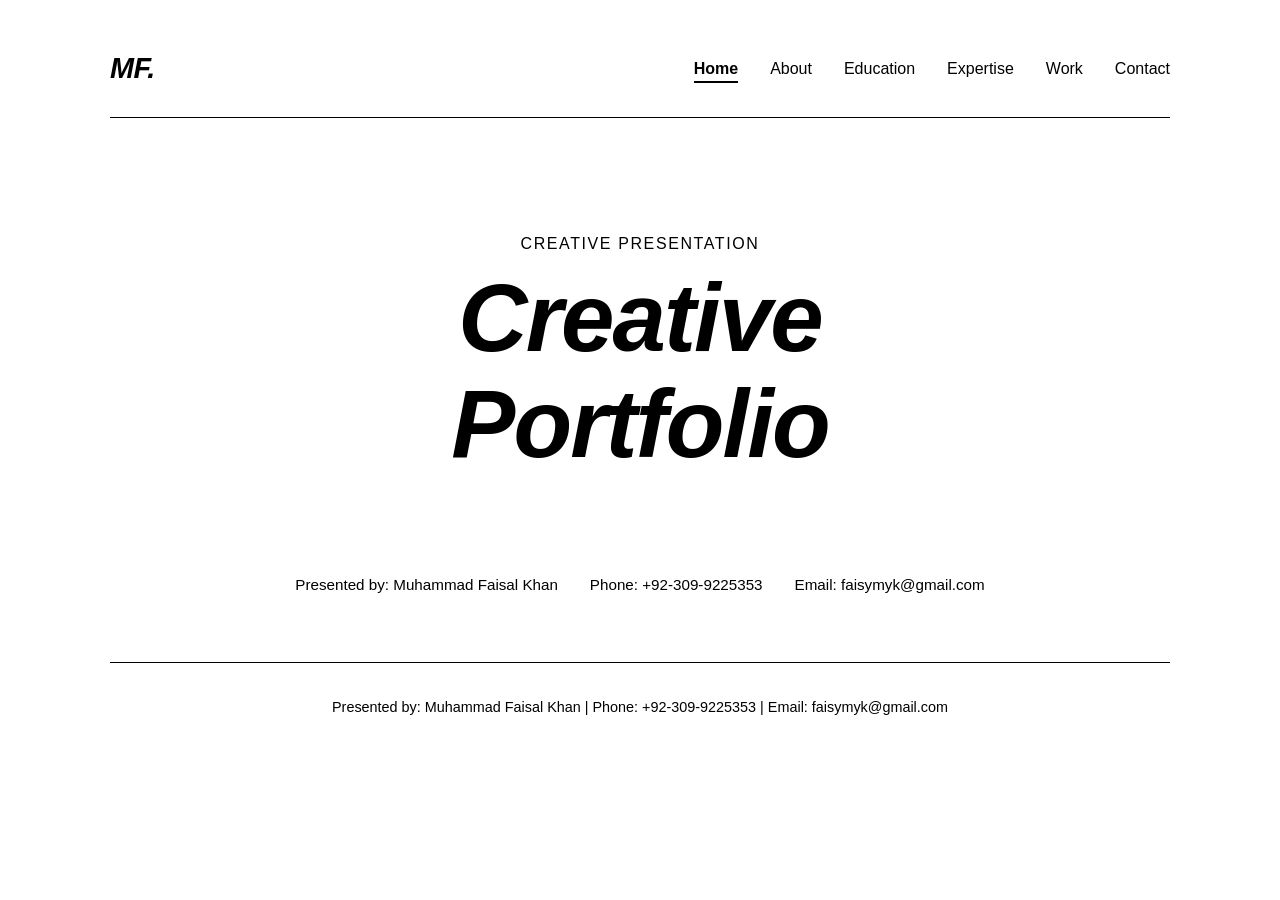
==== commit 3e1a285b: "Update index.html" ====
--- a/index.html
+++ b/index.html
@@ -3,59 +3,44 @@
 <head>
     <meta charset="UTF-8">
     <meta name="viewport" content="width=device-width, initial-scale=1.0">
-    <title>AI Video Creator | Premium Ad Portfolio | Karachi</title>
-
-    <!-- Google Fonts -->
-    <link rel="preconnect" href="https://fonts.googleapis.com">
-    <link rel="preconnect" href="https://fonts.gstatic.com" crossorigin>
-    <link href="https://fonts.googleapis.com/css2?family=Archivo:ital,wght@0,500;0,700;1,700&family=Barlow:wght@300;400;600&display=swap" rel="stylesheet">
-
+    <title>Creative Portfolio | Muhammad Faisal Khan</title>
+    <meta property="og:title" content="AI Video Creator Portfolio | Muhammad Faisal Khan">
+    <meta property="og:description" content="Karachi-based AI advertisement video creator. High-impact ads for brands & businesses.">
+    <meta property="og:image" content="https://faisymyk.github.io/myportfolio/images/preview.jpg">
+    <meta property="og:type" content="website">
+    <link rel="icon" href="data:image/svg+xml,<svg xmlns='http://www.w3.org/2000/svg' viewBox='0 0 100 100'><text y='.9em' font-size='90'>🎬</text></svg>">
     <style>
-        * {
-            margin: 0;
-            padding: 0;
-            box-sizing: border-box;
-        }
-        html {
-            scroll-behavior: smooth;
-        }
+        * { margin:0; padding:0; box-sizing:border-box; }
         body {
             font-family: 'Barlow', sans-serif;
-            font-weight: 300;
+            font-weight: 100;
             font-size: 18px;
             line-height: 1.7;
-            color: #1a1a1a;
-            background: #ffffff;
-            overflow-x: hidden;
+            color: #000;
+            background: #fff;
+            padding: 20px;
+            max-width: 1100px;
+            margin: 0 auto;
         }
-
-        /* ----- accent ----- */
-        .accent {
-            color: #c9a96e;
+        h1, h2, h3, h4, .logo {
+            font-family: 'Archivo', sans-serif;
+            font-weight: 700;
+            font-style: italic;
+            letter-spacing: -0.02em;
         }
-
-        /* ----- NAVIGATION (dark bar) ----- */
-        .navbar {
-            background: #111;
-            padding: 1rem 2rem;
+        nav {
             display: flex;
             flex-wrap: wrap;
             justify-content: space-between;
             align-items: center;
-            position: sticky;
-            top: 0;
-            z-index: 100;
+            padding: 1.5rem 0;
+            border-bottom: 1px solid #000;
+            margin-bottom: 2rem;
         }
         .logo {
-            font-family: 'Archivo', sans-serif;
-            font-weight: 700;
-            font-style: italic;
-            font-size: 1.6rem;
-            color: #fff;
-            letter-spacing: -0.02em;
-        }
-        .logo span {
-            color: #c9a96e;
+            font-size: 1.8rem;
+            color: #000;
+            text-decoration: none;
         }
         .nav-links {
             display: flex;
@@ -63,395 +48,84 @@
             list-style: none;
         }
         .nav-links a {
-            color: #ccc;
             text-decoration: none;
-            font-weight: 500;
-            font-size: 0.95rem;
-            letter-spacing: 0.02em;
+            color: #000;
+            font-weight: 400;
+            font-size: 1rem;
+            padding-bottom: 4px;
+            border-bottom: 2px solid transparent;
             transition: 0.2s;
-            padding-bottom: 4px;
-            border-bottom: 1px solid transparent;
         }
-        .nav-links a:hover {
-            color: #fff;
-            border-bottom-color: #c9a96e;
+        .nav-links a:hover,
+        .nav-links a.active {
+            border-bottom-color: #000;
+            font-weight: 700;
         }
-
-        /* ----- HERO ----- */
-        .hero {
-            padding: 6rem 2rem 4rem;
+        footer {
+            margin-top: 4rem;
+            padding-top: 2rem;
+            border-top: 1px solid #000;
             text-align: center;
-            max-width: 900px;
-            margin: 0 auto;
+            font-size: 0.9rem;
+            color: #000;
+            font-weight: 300;
         }
-        .hero h1 {
-            font-family: 'Archivo', sans-serif;
-            font-weight: 700;
-            font-style: italic;
-            font-size: clamp(3rem, 8vw, 5rem);
+        .home-hero {
+            text-align: center;
+            padding: 5rem 0 4rem;
+        }
+        .home-hero .small-text {
+            font-size: 1rem;
+            letter-spacing: 0.1em;
+            text-transform: uppercase;
+            font-weight: 400;
+            margin-bottom: 0.5rem;
+        }
+        .home-hero h1 {
+            font-size: clamp(3rem, 8vw, 6rem);
             line-height: 1.1;
-            margin-bottom: 1.5rem;
-            color: #111;
+            margin-bottom: 2rem;
         }
-        .hero .tagline {
-            font-size: 1.3rem;
-            font-weight: 400;
-            color: #444;
-            margin-bottom: 2rem;
-            max-width: 600px;
-            margin-left: auto;
-            margin-right: auto;
-        }
-        .hero .accent-line {
-            width: 60px;
-            height: 3px;
-            background: #c9a96e;
-            margin: 0 auto 2rem;
-        }
-
-        /* ----- SECTION HEADINGS ----- */
-        .section {
-            padding: 4rem 2rem;
-            max-width: 1100px;
-            margin: 0 auto;
-        }
-        .section-title {
-            font-family: 'Archivo', sans-serif;
-            font-weight: 700;
-            font-style: italic;
-            font-size: 2.8rem;
-            margin-bottom: 1.5rem;
-            color: #111;
-            text-align: center;
-        }
-        .section-subhead {
-            text-align: center;
-            font-size: 1.1rem;
-            color: #555;
-            margin-bottom: 3rem;
-        }
-
-        /* ----- ABOUT ME (brief) ----- */
-        .about-row {
+        .home-bottom {
             display: flex;
             flex-wrap: wrap;
+            justify-content: center;
             gap: 2rem;
-            align-items: center;
-            justify-content: center;
-            background: #f9f9f9;
-            padding: 2rem;
-            border-radius: 12px;
-            margin-bottom: 4rem;
-            box-shadow: 0 10px 30px rgba(0,0,0,0.03);
+            font-size: 0.95rem;
+            font-weight: 300;
         }
-        .about-img {
-            width: 140px;
-            height: 140px;
-            border-radius: 50%;
-            background: #ddd;
-            border: 3px solid #c9a96e;
-            display: flex;
-            align-items: center;
-            justify-content: center;
-            font-size: 3rem;
-            color: #aaa;
-            flex-shrink: 0;
-        }
-        .about-text {
-            max-width: 500px;
-        }
-
-        /* ----- VIDEO CARDS GRID ----- */
-        .card-grid {
-            display: grid;
-            grid-template-columns: 1fr;
-            gap: 2.5rem;
-            margin: 3rem 0;
-        }
-        .video-card {
-            background: #fff;
-            border-radius: 16px;
-            box-shadow: 0 15px 40px rgba(0,0,0,0.06);
-            transition: transform 0.3s ease, box-shadow 0.3s ease;
-            text-align: center;
-            padding: 0 0 1.5rem 0;
-            opacity: 0;
-            animation: fadeUp 0.8s ease forwards;
-        }
-        .video-card:hover {
-            transform: translateY(-6px);
-            box-shadow: 0 25px 50px rgba(0,0,0,0.1);
-        }
-        @keyframes fadeUp {
-            from { opacity: 0; transform: translateY(30px); }
-            to { opacity: 1; transform: translateY(0); }
-        }
-        /* delay animation for each card */
-        .video-card:nth-child(2) { animation-delay: 0.1s; }
-        .video-card:nth-child(3) { animation-delay: 0.2s; }
-        .video-card:nth-child(4) { animation-delay: 0.3s; }
-
-        .iframe-container {
-            position: relative;
-            width: 100%;
-            max-width: 420px;
-            margin: 0 auto;
-            aspect-ratio: 9 / 16;
-            background: #000;
-            border-radius: 12px 12px 0 0;
-            overflow: hidden;
-        }
-        .iframe-container iframe {
-            position: absolute;
-            top: 0; left: 0;
-            width: 100%;
-            height: 100%;
-            border: none;
-        }
-        .card-title {
-            font-family: 'Archivo', sans-serif;
-            font-weight: 700;
-            font-size: 1.6rem;
-            margin: 1.2rem 0 0.3rem;
-            color: #111;
-        }
-        .card-meta {
-            color: #666;
-            font-size: 0.9rem;
-            margin-bottom: 0.8rem;
-        }
-        .badge {
-            display: inline-block;
-            font-weight: 600;
-            font-size: 0.75rem;
-            letter-spacing: 0.05em;
-            padding: 0.2rem 1rem;
-            border-radius: 20px;
-        }
-        .badge-verified {
-            background: #111;
-            color: #fff;
-        }
-        .badge-spec {
-            background: #f0f0f0;
-            color: #555;
-            border: 1px solid #ccc;
-        }
-
-        /* ----- SPEC WORK SECTION ----- */
-        .spec-section {
-            background: #f7f7f7;
-            border-radius: 16px;
-            padding: 3rem 2rem;
-            margin: 4rem 0;
-            position: relative;
-        }
-        .spec-label {
-            font-weight: 600;
-            color: #888;
-            margin-bottom: 2rem;
-            text-align: center;
-            letter-spacing: 0.1em;
-        }
-
-        /* ----- CONTACT ----- */
-        .contact-cards {
-            display: grid;
-            grid-template-columns: repeat(auto-fit, minmax(220px, 1fr));
-            gap: 1.5rem;
-            margin-top: 2rem;
-        }
-        .contact-item {
-            background: #f9f9f9;
-            border-radius: 12px;
-            padding: 2rem 1.5rem;
-            text-align: center;
-            transition: all 0.3s;
-        }
-        .contact-item:hover {
-            background: #111;
-            color: #fff;
-        }
-        .contact-item:hover a {
-            color: #c9a96e;
-        }
-        .contact-item a {
-            color: #111;
-            text-decoration: none;
-            font-weight: 500;
-            transition: color 0.2s;
-        }
-
-        /* ----- FOOTER ----- */
-        footer {
-            text-align: center;
-            padding: 2rem;
-            font-size: 0.85rem;
-            color: #777;
-            border-top: 1px solid #eee;
-        }
-
-        /* ----- RESPONSIVE ----- */
-        @media (max-width: 768px) {
-            .navbar {
-                flex-direction: column;
-                gap: 1rem;
-            }
-            .hero {
-                padding: 3rem 1rem;
-            }
-            .section-title {
-                font-size: 2.2rem;
-            }
-            .about-row {
-                flex-direction: column;
-                text-align: center;
-            }
+        @media (max-width: 600px) {
+            body { font-size: 16px; }
+            .nav-links { gap: 1rem; font-size: 0.9rem; }
         }
     </style>
 </head>
 <body>
+    <nav>
+        <a href="index.html" class="logo">MF.</a>
+        <ul class="nav-links">
+            <li><a href="index.html" class="active">Home</a></li>
+            <li><a href="about.html">About</a></li>
+            <li><a href="education.html">Education</a></li>
+            <li><a href="expertise.html">Expertise</a></li>
+            <li><a href="experience.html">Work</a></li>
+            <li><a href="contact.html">Contact</a></li>
+        </ul>
+    </nav>
 
-<!-- ═══════════ NAVIGATION ═══════════ -->
-<nav class="navbar">
-    <div class="logo">AI<span>Video</span>Creator</div>
-    <ul class="nav-links">
-        <li><a href="#home">Home</a></li>
-        <li><a href="#about">About</a></li>
-        <li><a href="#work">Client Work</a></li>
-        <li><a href="#spec">Practice</a></li>
-        <li><a href="#contact">Contact</a></li>
-    </ul>
-</nav>
+    <main class="home-hero">
+        <p class="small-text">Creative Presentation</p>
+        <h1>Creative<br>Portfolio</h1>
+    </main>
 
-<!-- ═══════════ HERO ═══════════ -->
-<header class="hero" id="home">
-    <h1>Crafting AI Ads<br>That <span class="accent">Convert</span></h1>
-    <p class="tagline">Karachi-based AI video creator for brands & businesses. Specializing in high-impact advertisement content powered by artificial intelligence.</p>
-    <div class="accent-line"></div>
-</header>
+    <div class="home-bottom">
+        <span>Presented by: Muhammad Faisal Khan</span>
+        <span>Phone: +92-309-9225353</span>
+        <span>Email: faisymyk@gmail.com</span>
+    </div>
 
-<!-- ═══════════ ABOUT ME (BRIEF) ═══════════ -->
-<section class="section" id="about">
-    <div class="about-row">
-        <div class="about-img">👤</div>
-        <div class="about-text">
-            <h3 style="font-family:'Archivo',sans-serif; font-weight:700; font-style:italic; font-size:2rem; margin-bottom:0.5rem;">Hi, I'm Faisy</h3>
-            <p>I blend creative direction with cutting-edge AI tools to produce scroll-stopping video ads. From e-commerce brands to digital academies, I help businesses stand out without the overhead of traditional production.</p>
-            <p style="font-weight:400;"><span class="accent">►</span> Based in Karachi, working worldwide.</p>
-        </div>
-    </div>
-</section>
-
-<!-- ═══════════ VERIFIED CLIENT WORK ═══════════ -->
-<section class="section" id="work">
-    <h2 class="section-title">Real Client Work</h2>
-    <p class="section-subhead">These are actual paid projects delivered for clients. Each ad was created using AI-powered workflows.</p>
-
-    <div class="card-grid">
-        <!-- Eureka Academy -->
-        <div class="video-card">
-            <div class="iframe-container">
-                <iframe src="https://drive.google.com/file/d/1zM4GOplNVjwrjTiL1pjJJgOqRTJAqAgu/preview"
-                        allow="autoplay; fullscreen" allowfullscreen loading="lazy"
-                        title="Eureka Academy"></iframe>
-            </div>
-            <h3 class="card-title">Eureka Academy</h3>
-            <p class="card-meta">Digital Marketing Academy</p>
-            <span class="badge badge-verified">Verified Client</span>
-        </div>
-
-        <!-- UCG Boutique -->
-        <div class="video-card">
-            <div class="iframe-container">
-                <iframe src="https://drive.google.com/file/d/1XsmHja0G9M9LBOtP04QVS_QGQ1FUDe14/preview"
-                        allow="autoplay; fullscreen" allowfullscreen loading="lazy"
-                        title="UCG Boutique"></iframe>
-            </div>
-            <h3 class="card-title">UCG Boutique</h3>
-            <p class="card-meta">Fashion Retail Brand</p>
-            <span class="badge badge-verified">Verified Client</span>
-        </div>
-
-        <!-- Eureka Mug -->
-        <div class="video-card">
-            <div class="iframe-container">
-                <iframe src="https://drive.google.com/file/d/1snnyZPGiIItJXpftikmZb4Fodq-iV3m_/preview"
-                        allow="autoplay; fullscreen" allowfullscreen loading="lazy"
-                        title="Eureka Mug"></iframe>
-            </div>
-            <h3 class="card-title">Eureka Mug</h3>
-            <p class="card-meta">Smart Temperature Mug (US Brand)</p>
-            <span class="badge badge-verified">Verified Client</span>
-        </div>
-
-        <!-- Munazza Khan (text only) -->
-        <div class="video-card" style="padding:2rem; display:flex; align-items:center; gap:1rem; justify-content:center; flex-direction:row; background:#fafafa;">
-            <span style="font-size:2.5rem;">📋</span>
-            <div>
-                <h3 class="card-title" style="margin:0;">Journey with Munazza Khan</h3>
-                <p class="card-meta" style="margin:0;">Verified Client – video not included in this batch</p>
-            </div>
-        </div>
-    </div>
-</section>
-
-<!-- ═══════════ SPEC / PRACTICE WORK ═══════════ -->
-<section class="section spec-section" id="spec">
-    <h2 class="section-title" style="font-size:2.2rem;">Practice & Spec Ads</h2>
-    <p class="spec-label">⚠ These are self-initiated projects for demonstration only – not commissioned by the brands.</p>
-
-    <div class="card-grid">
-        <!-- Pediasure -->
-        <div class="video-card">
-            <div class="iframe-container">
-                <iframe src="https://drive.google.com/file/d/1FL9r0bDm_ucVvpAEPTzpnP5_E3aPMStU/preview"
-                        allow="autoplay; fullscreen" allowfullscreen loading="lazy"
-                        title="Pediasure Spec"></iframe>
-            </div>
-            <h3 class="card-title">Pediasure</h3>
-            <p class="card-meta">Speculative Ad Concept</p>
-            <span class="badge badge-spec">Spec Work</span>
-        </div>
-
-        <!-- Vaseline -->
-        <div class="video-card">
-            <div class="iframe-container">
-                <iframe src="https://drive.google.com/file/d/1HpPwQMP4RrerBCDMLMA_0_SVhhs_oCb0/preview"
-                        allow="autoplay; fullscreen" allowfullscreen loading="lazy"
-                        title="Vaseline Spec"></iframe>
-            </div>
-            <h3 class="card-title">Vaseline</h3>
-            <p class="card-meta">Speculative Ad Concept</p>
-            <span class="badge badge-spec">Spec Work</span>
-        </div>
-    </div>
-</section>
-
-<!-- ═══════════ CONTACT ═══════════ -->
-<section class="section" id="contact">
-    <h2 class="section-title">Let's Work Together</h2>
-    <p class="section-subhead">I'm available for freelance projects. Let's discuss how AI video ads can elevate your brand.</p>
-
-    <div class="contact-cards">
-        <div class="contact-item">
-            <div style="font-size:2rem; margin-bottom:0.5rem;">📧</div>
-            <a href="mailto:faisymyk@gmail.com">faisymyk@gmail.com</a>
-        </div>
-        <div class="contact-item">
-            <div style="font-size:2rem; margin-bottom:0.5rem;">📱</div>
-            <a href="tel:+923099225353">+92-309-9225353</a>
-        </div>
-        <div class="contact-item">
-            <div style="font-size:2rem; margin-bottom:0.5rem;">📍</div>
-            <span>Karachi, Pakistan</span>
-        </div>
-    </div>
-</section>
-
-<footer>
-    © 2026 — AI Video Creator. Designed in Karachi, for the world.
-</footer>
-
+    <footer>
+        Presented by: Muhammad Faisal Khan | Phone: +92-309-9225353 | Email: faisymyk@gmail.com
+    </footer>
 </body>
 </html>
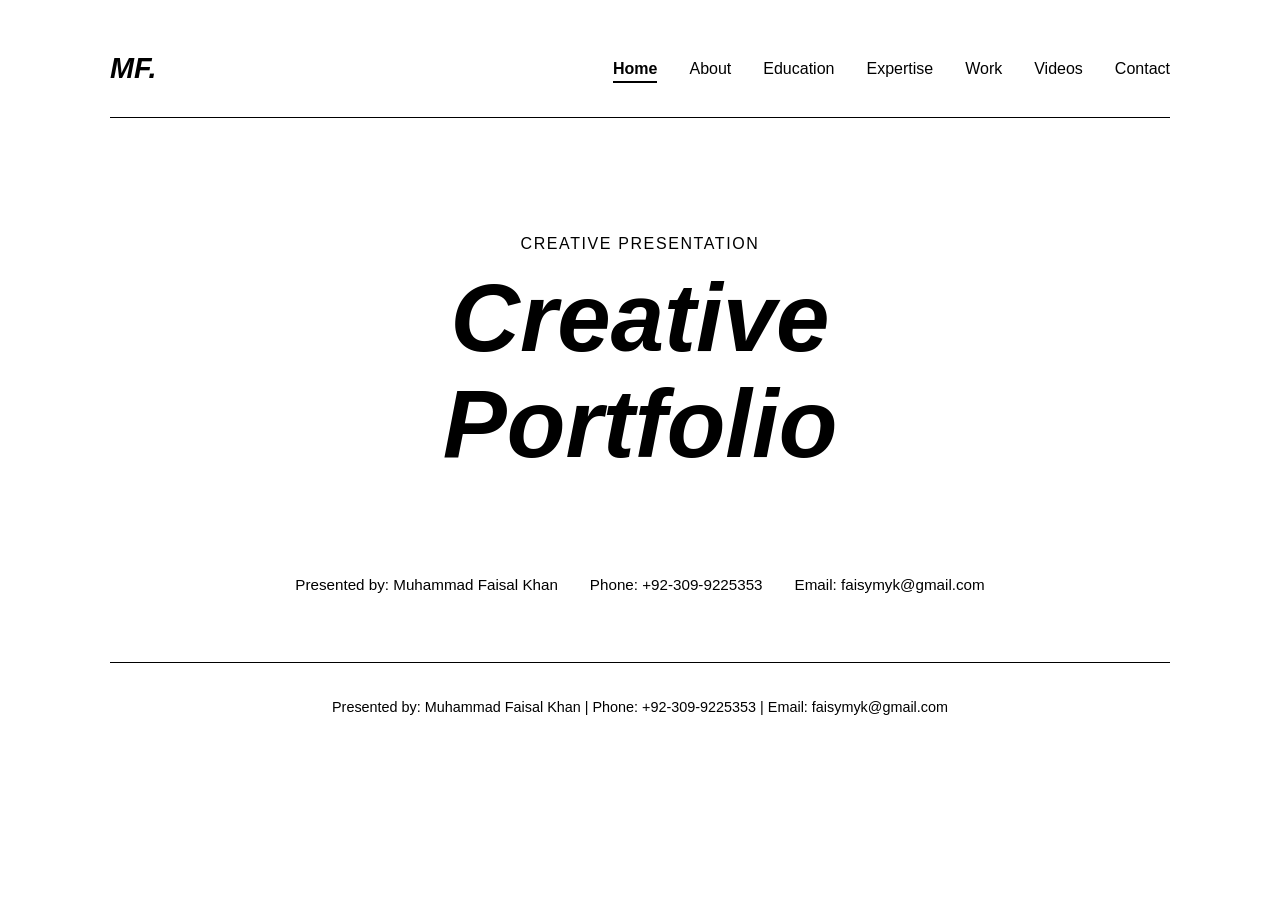
==== commit ad2a4f0f: "Update index.html" ====
--- a/index.html
+++ b/index.html
@@ -4,8 +4,8 @@
     <meta charset="UTF-8">
     <meta name="viewport" content="width=device-width, initial-scale=1.0">
     <title>Creative Portfolio | Muhammad Faisal Khan</title>
-    <meta property="og:title" content="AI Video Creator Portfolio | Muhammad Faisal Khan">
-    <meta property="og:description" content="Karachi-based AI advertisement video creator. High-impact ads for brands & businesses.">
+    <meta property="og:title" content="Creative Portfolio | Muhammad Faisal Khan">
+    <meta property="og:description" content="Karachi‑based AI advertisement video creator. High‑impact ads for brands & businesses.">
     <meta property="og:image" content="https://faisymyk.github.io/myportfolio/images/preview.jpg">
     <meta property="og:type" content="website">
     <link rel="icon" href="data:image/svg+xml,<svg xmlns='http://www.w3.org/2000/svg' viewBox='0 0 100 100'><text y='.9em' font-size='90'>🎬</text></svg>">
@@ -22,11 +22,10 @@
             max-width: 1100px;
             margin: 0 auto;
         }
-        h1, h2, h3, h4, .logo {
+        h1, h2, h3, .logo {
             font-family: 'Archivo', sans-serif;
             font-weight: 700;
             font-style: italic;
-            letter-spacing: -0.02em;
         }
         nav {
             display: flex;
@@ -109,6 +108,7 @@
             <li><a href="education.html">Education</a></li>
             <li><a href="expertise.html">Expertise</a></li>
             <li><a href="experience.html">Work</a></li>
+            <li><a href="portfolio.html">Videos</a></li>
             <li><a href="contact.html">Contact</a></li>
         </ul>
     </nav>
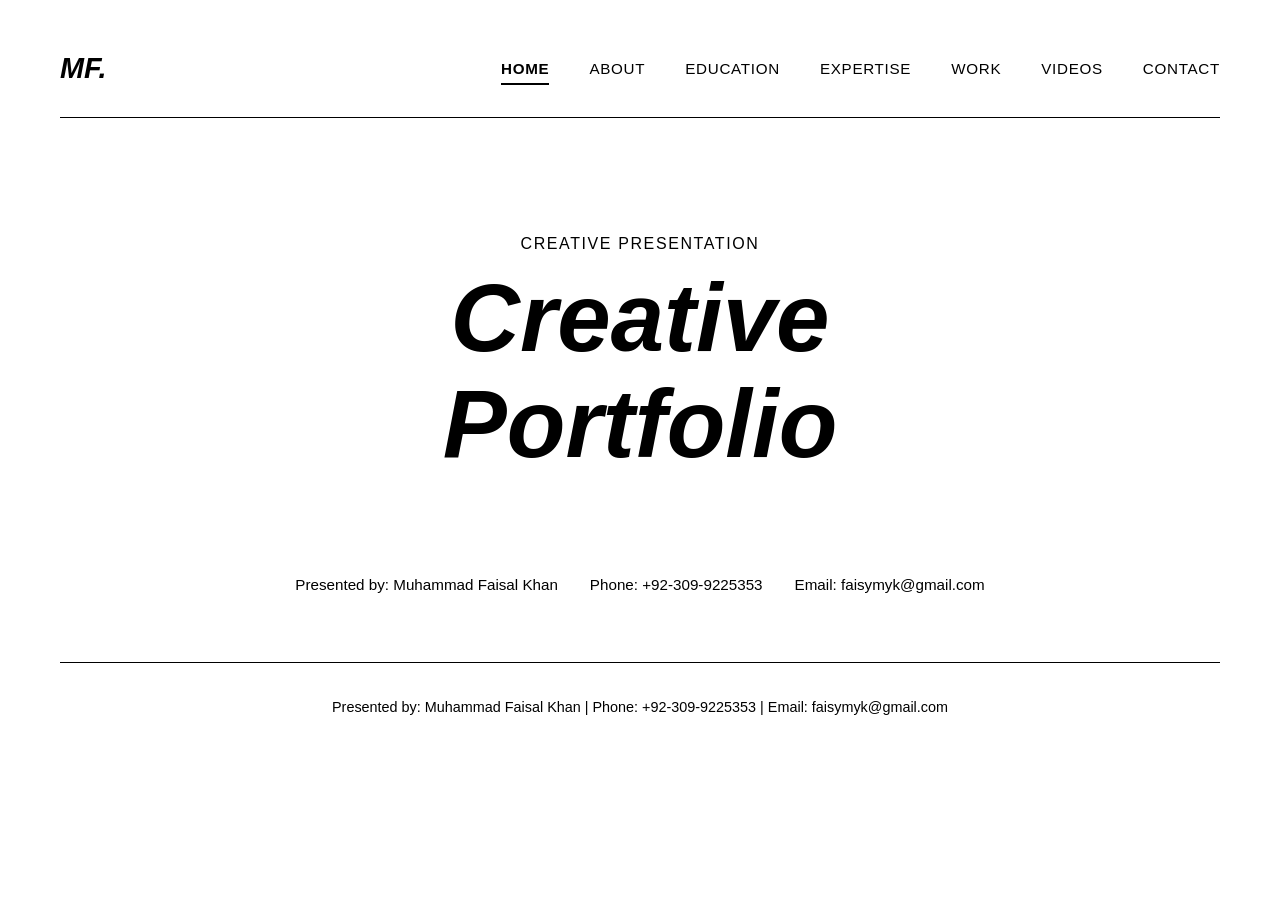
==== commit 3ec8c47d: "Update index.html" ====
--- a/index.html
+++ b/index.html
@@ -13,119 +13,92 @@
         * { margin:0; padding:0; box-sizing:border-box; }
         body {
             font-family: 'Barlow', sans-serif;
-            font-weight: 100;
-            font-size: 18px;
-            line-height: 1.7;
-            color: #000;
-            background: #fff;
-            padding: 20px;
-            max-width: 1100px;
+            font-weight: 100; font-size: 18px;
+            line-height: 1.7; color: #000;
+            background: #fff; padding: 20px;
             margin: 0 auto;
         }
         h1, h2, h3, .logo {
             font-family: 'Archivo', sans-serif;
-            font-weight: 700;
-            font-style: italic;
+            font-weight: 700; font-style: italic;
         }
+        .page-wrap { max-width: 1200px; margin: 0 auto; padding: 0 20px; }
+
+        /* Nav */
         nav {
-            display: flex;
-            flex-wrap: wrap;
-            justify-content: space-between;
-            align-items: center;
+            display: flex; flex-wrap: wrap;
+            justify-content: space-between; align-items: center;
             padding: 1.5rem 0;
             border-bottom: 1px solid #000;
             margin-bottom: 2rem;
         }
-        .logo {
-            font-size: 1.8rem;
-            color: #000;
-            text-decoration: none;
-        }
-        .nav-links {
-            display: flex;
-            gap: 2rem;
-            list-style: none;
-        }
+        .logo { font-size: 1.8rem; color: #000; text-decoration: none; }
+        .nav-links { display: flex; gap: 2.5rem; list-style: none; }
         .nav-links a {
-            text-decoration: none;
-            color: #000;
-            font-weight: 400;
-            font-size: 1rem;
-            padding-bottom: 4px;
+            text-decoration: none; color: #000; font-weight: 400;
+            font-size: 0.95rem; letter-spacing: 0.7px; text-transform: uppercase;
+            padding-bottom: 6px;
             border-bottom: 2px solid transparent;
             transition: 0.2s;
         }
-        .nav-links a:hover,
-        .nav-links a.active {
-            border-bottom-color: #000;
-            font-weight: 700;
-        }
-        footer {
-            margin-top: 4rem;
-            padding-top: 2rem;
-            border-top: 1px solid #000;
-            text-align: center;
-            font-size: 0.9rem;
-            color: #000;
-            font-weight: 300;
-        }
+        .nav-links a:hover, .nav-links a.active { border-bottom: 2px solid #000; font-weight: 600; }
+
+        /* Hero */
         .home-hero {
-            text-align: center;
-            padding: 5rem 0 4rem;
+            text-align: center; padding: 5rem 0 4rem;
         }
         .home-hero .small-text {
-            font-size: 1rem;
-            letter-spacing: 0.1em;
-            text-transform: uppercase;
-            font-weight: 400;
-            margin-bottom: 0.5rem;
+            font-size: 1rem; letter-spacing: 0.1em; text-transform: uppercase;
+            font-weight: 400; margin-bottom: 0.5rem;
         }
         .home-hero h1 {
             font-size: clamp(3rem, 8vw, 6rem);
-            line-height: 1.1;
-            margin-bottom: 2rem;
+            line-height: 1.1; margin-bottom: 2rem;
         }
         .home-bottom {
-            display: flex;
-            flex-wrap: wrap;
-            justify-content: center;
-            gap: 2rem;
-            font-size: 0.95rem;
-            font-weight: 300;
+            display: flex; flex-wrap: wrap; justify-content: center;
+            gap: 2rem; font-size: 0.95rem; font-weight: 300;
+        }
+        footer {
+            margin-top: 4rem; padding-top: 2rem;
+            border-top: 1px solid #000;
+            text-align: center; font-size: 0.9rem; font-weight: 300;
         }
         @media (max-width: 600px) {
             body { font-size: 16px; }
-            .nav-links { gap: 1rem; font-size: 0.9rem; }
+            .nav-links { gap: 1.2rem; font-size: 0.85rem; }
         }
     </style>
 </head>
 <body>
-    <nav>
-        <a href="index.html" class="logo">MF.</a>
-        <ul class="nav-links">
-            <li><a href="index.html" class="active">Home</a></li>
-            <li><a href="about.html">About</a></li>
-            <li><a href="education.html">Education</a></li>
-            <li><a href="expertise.html">Expertise</a></li>
-            <li><a href="experience.html">Work</a></li>
-            <li><a href="portfolio.html">Videos</a></li>
-            <li><a href="contact.html">Contact</a></li>
-        </ul>
-    </nav>
+    <div class="page-wrap">
+        <nav>
+            <a href="index.html" class="logo">MF.</a>
+            <ul class="nav-links">
+                <li><a href="index.html" class="active">Home</a></li>
+                <li><a href="about.html">About</a></li>
+                <li><a href="education.html">Education</a></li>
+                <li><a href="expertise.html">Expertise</a></li>
+                <li><a href="experience.html">Work</a></li>
+                <li><a href="portfolio.html">Videos</a></li>
+                <li><a href="contact.html">Contact</a></li>
+            </ul>
+        </nav>
 
-    <main class="home-hero">
-        <p class="small-text">Creative Presentation</p>
-        <h1>Creative<br>Portfolio</h1>
-    </main>
+        <main class="home-hero">
+            <p class="small-text">Creative Presentation</p>
+            <h1>Creative<br>Portfolio</h1>
+        </main>
 
-    <div class="home-bottom">
-        <span>Presented by: Muhammad Faisal Khan</span>
-        <span>Phone: +92-309-9225353</span>
-        <span>Email: faisymyk@gmail.com</span>
+        <div class="home-bottom">
+            <span>Presented by: Muhammad Faisal Khan</span>
+            <span>Phone: +92-309-9225353</span>
+            <span>Email: faisymyk@gmail.com</span>
+        </div>
+
+        <footer>
+            Presented by: Muhammad Faisal Khan | Phone: +92-309-9225353 | Email: faisymyk@gmail.com
+        </footer>
     </div>
-
-    <footer>
-        Presented by: Muhammad Faisal Khan | Phone: +92-309-9225353 | Email: faisymyk@gmail.com
-    </footer>
 </body>
 </html>
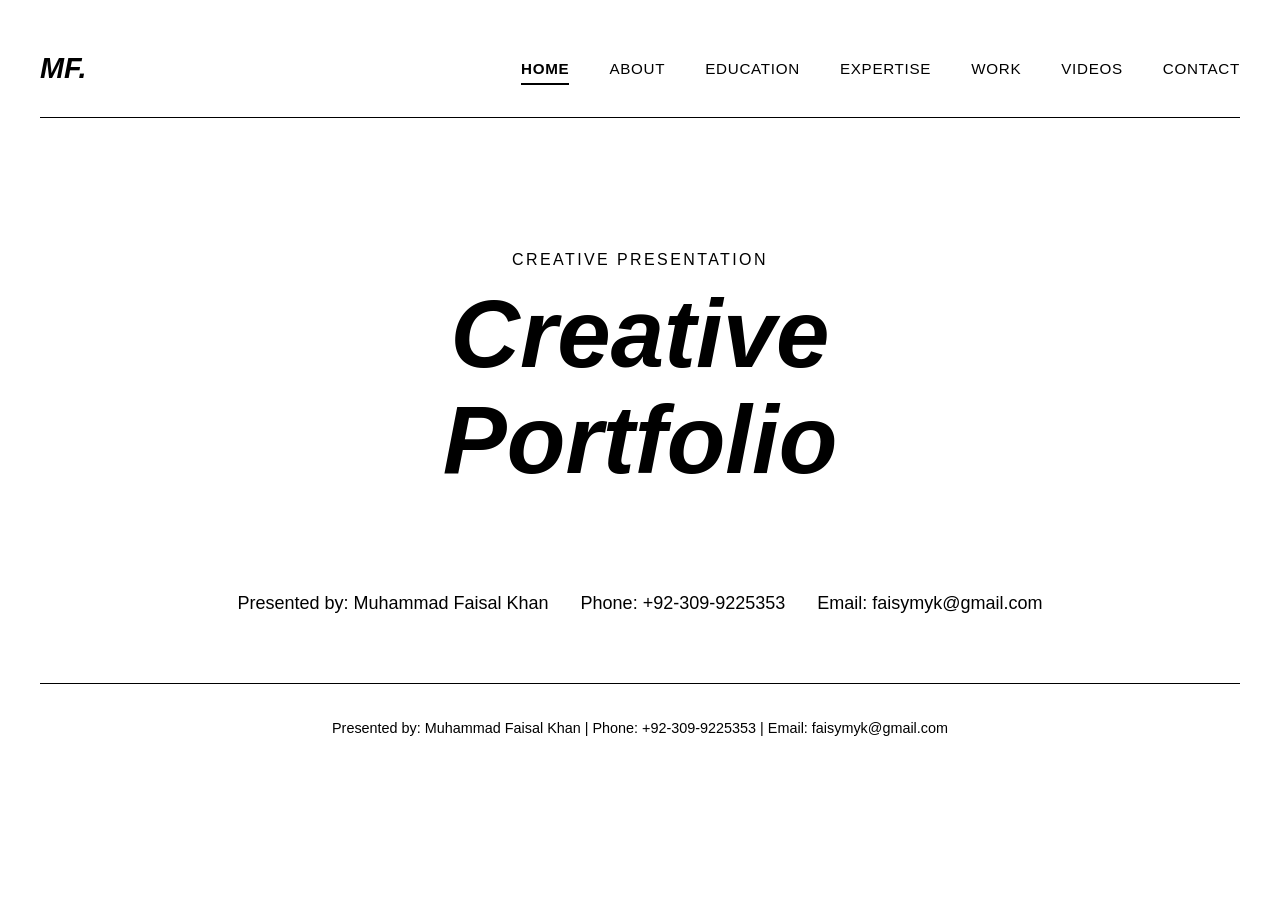
==== commit 93ad5e43: "Update index.html" ====
--- a/index.html
+++ b/index.html
@@ -5,100 +5,62 @@
     <meta name="viewport" content="width=device-width, initial-scale=1.0">
     <title>Creative Portfolio | Muhammad Faisal Khan</title>
     <meta property="og:title" content="Creative Portfolio | Muhammad Faisal Khan">
-    <meta property="og:description" content="Karachi‑based AI advertisement video creator. High‑impact ads for brands & businesses.">
+    <meta property="og:description" content="Karachi‑based AI advertisement video creator. High‑impact ads for brands &amp; businesses.">
     <meta property="og:image" content="https://faisymyk.github.io/myportfolio/images/preview.jpg">
-    <meta property="og:type" content="website">
     <link rel="icon" href="data:image/svg+xml,<svg xmlns='http://www.w3.org/2000/svg' viewBox='0 0 100 100'><text y='.9em' font-size='90'>🎬</text></svg>">
     <style>
         * { margin:0; padding:0; box-sizing:border-box; }
         body {
             font-family: 'Barlow', sans-serif;
-            font-weight: 100; font-size: 18px;
-            line-height: 1.7; color: #000;
-            background: #fff; padding: 20px;
-            margin: 0 auto;
+            font-weight: 100; font-size: 18px; line-height: 1.7;
+            color: #000; background: #fff;
+            padding: 20px;
         }
-        h1, h2, h3, .logo {
-            font-family: 'Archivo', sans-serif;
-            font-weight: 700; font-style: italic;
+        .page-wrap { max-width:1200px; margin:0 auto; }
+        nav {
+            display:flex; flex-wrap:wrap; justify-content:space-between; align-items:center;
+            padding:1.5rem 0; border-bottom:1px solid #000; margin-bottom:2rem;
         }
-        .page-wrap { max-width: 1200px; margin: 0 auto; padding: 0 20px; }
-
-        /* Nav */
-        nav {
-            display: flex; flex-wrap: wrap;
-            justify-content: space-between; align-items: center;
-            padding: 1.5rem 0;
-            border-bottom: 1px solid #000;
-            margin-bottom: 2rem;
+        .logo { font-family:'Archivo',sans-serif; font-weight:700; font-style:italic; font-size:1.8rem; color:#000; text-decoration:none; }
+        .nav-links { display:flex; gap:2.5rem; list-style:none; }
+        .nav-links a {
+            text-decoration:none; color:#000; font-weight:400; font-size:0.95rem;
+            letter-spacing:0.7px; text-transform:uppercase; padding-bottom:6px;
+            border-bottom:2px solid transparent; transition:0.2s;
         }
-        .logo { font-size: 1.8rem; color: #000; text-decoration: none; }
-        .nav-links { display: flex; gap: 2.5rem; list-style: none; }
-        .nav-links a {
-            text-decoration: none; color: #000; font-weight: 400;
-            font-size: 0.95rem; letter-spacing: 0.7px; text-transform: uppercase;
-            padding-bottom: 6px;
-            border-bottom: 2px solid transparent;
-            transition: 0.2s;
-        }
-        .nav-links a:hover, .nav-links a.active { border-bottom: 2px solid #000; font-weight: 600; }
-
-        /* Hero */
-        .home-hero {
-            text-align: center; padding: 5rem 0 4rem;
-        }
-        .home-hero .small-text {
-            font-size: 1rem; letter-spacing: 0.1em; text-transform: uppercase;
-            font-weight: 400; margin-bottom: 0.5rem;
-        }
-        .home-hero h1 {
-            font-size: clamp(3rem, 8vw, 6rem);
-            line-height: 1.1; margin-bottom: 2rem;
-        }
-        .home-bottom {
-            display: flex; flex-wrap: wrap; justify-content: center;
-            gap: 2rem; font-size: 0.95rem; font-weight: 300;
-        }
-        footer {
-            margin-top: 4rem; padding-top: 2rem;
-            border-top: 1px solid #000;
-            text-align: center; font-size: 0.9rem; font-weight: 300;
-        }
-        @media (max-width: 600px) {
-            body { font-size: 16px; }
-            .nav-links { gap: 1.2rem; font-size: 0.85rem; }
-        }
+        .nav-links a:hover, .nav-links a.active { border-bottom:2px solid #000; font-weight:600; }
+        h1, h2, h3 { font-family:'Archivo',sans-serif; font-weight:700; font-style:italic; }
+        .hero { text-align:center; padding:6rem 0 4rem; }
+        .hero .small-text { font-size:1rem; letter-spacing:0.15em; text-transform:uppercase; margin-bottom:0.5rem; }
+        .hero h1 { font-size:clamp(3rem, 8vw, 6rem); line-height:1.1; }
+        .bottom-row { display:flex; flex-wrap:wrap; justify-content:center; gap:2rem; margin-top:2rem; font-weight:300; }
+        footer { margin-top:4rem; padding-top:2rem; border-top:1px solid #000; text-align:center; font-size:0.9rem; }
     </style>
 </head>
 <body>
-    <div class="page-wrap">
-        <nav>
-            <a href="index.html" class="logo">MF.</a>
-            <ul class="nav-links">
-                <li><a href="index.html" class="active">Home</a></li>
-                <li><a href="about.html">About</a></li>
-                <li><a href="education.html">Education</a></li>
-                <li><a href="expertise.html">Expertise</a></li>
-                <li><a href="experience.html">Work</a></li>
-                <li><a href="portfolio.html">Videos</a></li>
-                <li><a href="contact.html">Contact</a></li>
-            </ul>
-        </nav>
-
-        <main class="home-hero">
-            <p class="small-text">Creative Presentation</p>
-            <h1>Creative<br>Portfolio</h1>
-        </main>
-
-        <div class="home-bottom">
-            <span>Presented by: Muhammad Faisal Khan</span>
-            <span>Phone: +92-309-9225353</span>
-            <span>Email: faisymyk@gmail.com</span>
-        </div>
-
-        <footer>
-            Presented by: Muhammad Faisal Khan | Phone: +92-309-9225353 | Email: faisymyk@gmail.com
-        </footer>
+<div class="page-wrap">
+    <nav>
+        <a href="index.html" class="logo">MF.</a>
+        <ul class="nav-links">
+            <li><a href="index.html" class="active">Home</a></li>
+            <li><a href="about.html">About</a></li>
+            <li><a href="education.html">Education</a></li>
+            <li><a href="expertise.html">Expertise</a></li>
+            <li><a href="experience.html">Work</a></li>
+            <li><a href="portfolio.html">Videos</a></li>
+            <li><a href="contact.html">Contact</a></li>
+        </ul>
+    </nav>
+    <div class="hero">
+        <p class="small-text">Creative Presentation</p>
+        <h1>Creative<br>Portfolio</h1>
     </div>
+    <div class="bottom-row">
+        <span>Presented by: Muhammad Faisal Khan</span>
+        <span>Phone: +92-309-9225353</span>
+        <span>Email: faisymyk@gmail.com</span>
+    </div>
+    <footer>Presented by: Muhammad Faisal Khan | Phone: +92-309-9225353 | Email: faisymyk@gmail.com</footer>
+</div>
 </body>
 </html>
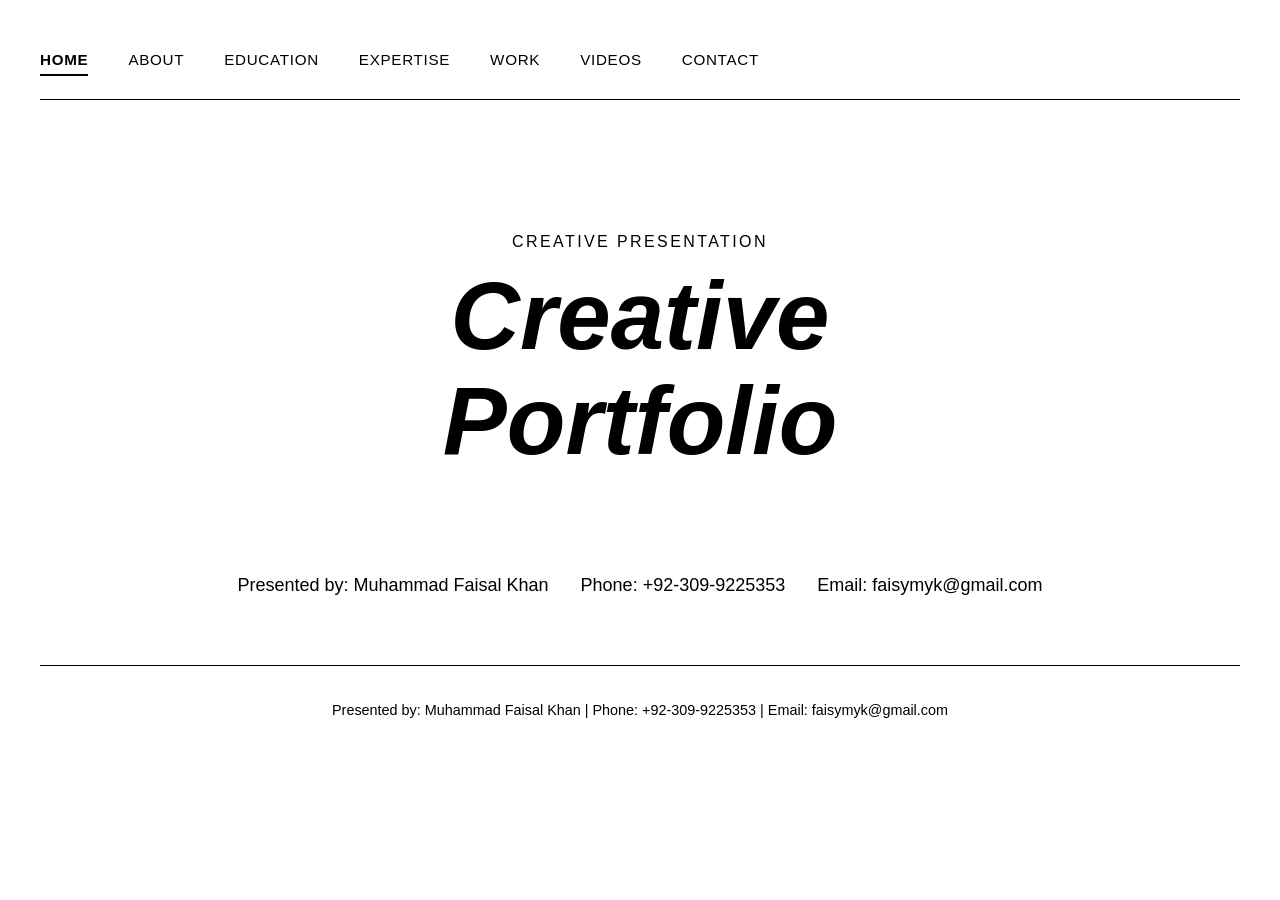
==== commit 83feadb1: "Refactor navigation structure in index.html" ====
--- a/index.html
+++ b/index.html
@@ -40,17 +40,16 @@
 <body>
 <div class="page-wrap">
     <nav>
-        <a href="index.html" class="logo">MF.</a>
-        <ul class="nav-links">
-            <li><a href="index.html" class="active">Home</a></li>
-            <li><a href="about.html">About</a></li>
-            <li><a href="education.html">Education</a></li>
-            <li><a href="expertise.html">Expertise</a></li>
-            <li><a href="experience.html">Work</a></li>
-            <li><a href="portfolio.html">Videos</a></li>
-            <li><a href="contact.html">Contact</a></li>
-        </ul>
-    </nav>
+    <ul class="nav-links">
+        <li><a href="index.html" class="active">Home</a></li>
+        <li><a href="about.html">About</a></li>
+        <li><a href="education.html">Education</a></li>
+        <li><a href="expertise.html">Expertise</a></li>
+        <li><a href="experience.html">Work</a></li>
+        <li><a href="portfolio.html">Videos</a></li>
+        <li><a href="contact.html">Contact</a></li>
+    </ul>
+</nav>
     <div class="hero">
         <p class="small-text">Creative Presentation</p>
         <h1>Creative<br>Portfolio</h1>
